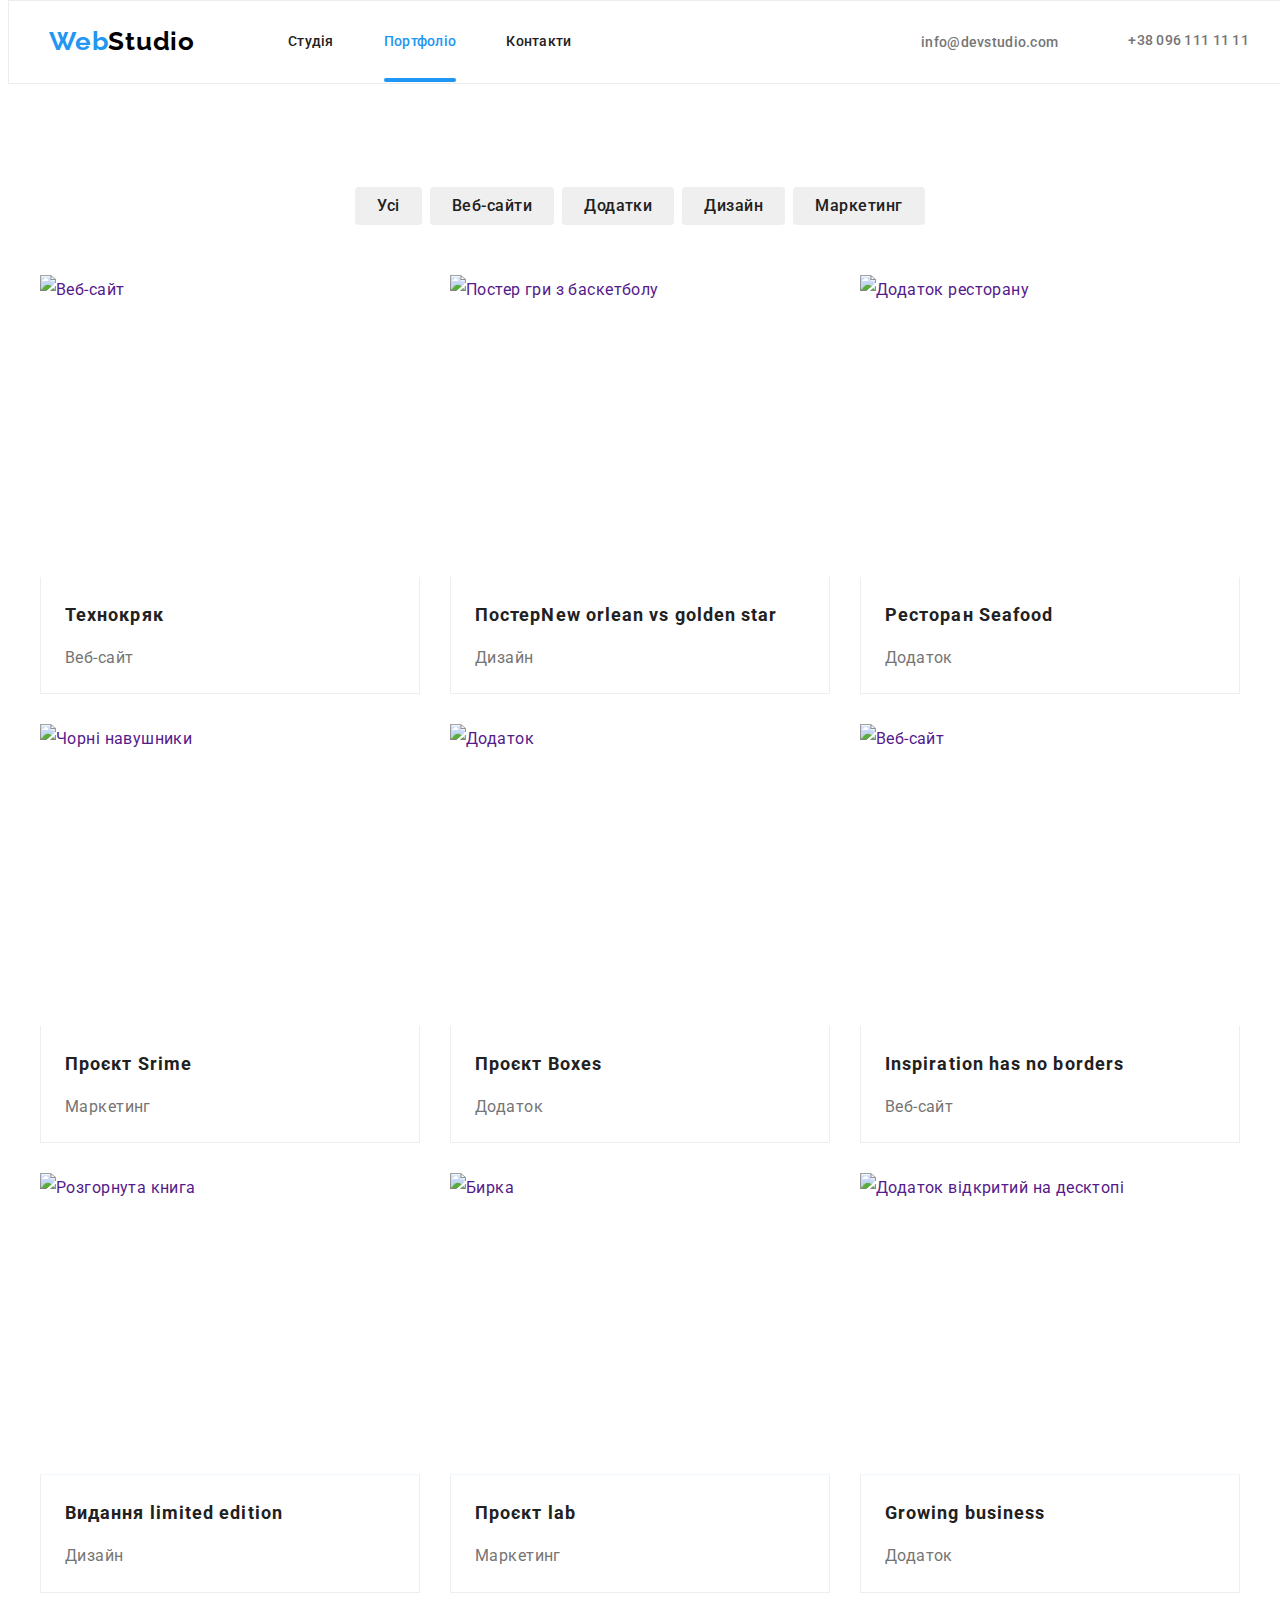
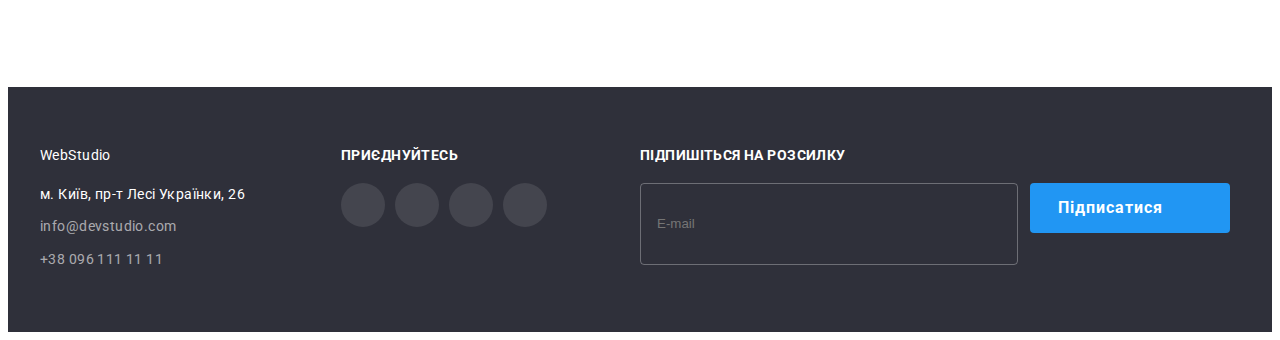
==== portfolio.html @ c0577b45 "Hero, benefits" ====
<!DOCTYPE html>
<html lang="uk">
  <head>
    <meta charset="UTF-8" />
    <meta http-equiv="X-UA-Compatible" content="IE=edge" />
    <meta name="viewport" content="width=device-width, initial-scale=1.0" />
    <title>Портфоліо</title>
    <link rel="preconnect" href="https://fonts.googleapis.com" />
    <link rel="preconnect" href="https://fonts.gstatic.com" crossorigin />
    <link
      href="https://fonts.googleapis.com/css2?family=Raleway:wght@700&family=Roboto:wght@400;500;700;900&display=swap"
      rel="stylesheet"
    />
    <link
      rel="stylesheet"
      href="https://cdnjs.cloudflare.com/ajax/libs/modern-normalize/1.1.0/modern-normalize.min.css"
      integrity="sha512-wpPYUAdjBVSE4KJnH1VR1HeZfpl1ub8YT/NKx4PuQ5NmX2tKuGu6U/JRp5y+Y8XG2tV+wKQpNHVUX03MfMFn9Q=="
      crossorigin="anonymous"
      referrerpolicy="no-referrer"
    />
    <link rel="stylesheet" href="./css/styles.css" />
  </head>

  <body class="body">
    <!--Header-->
    <header class="page-header">
      <div class="container container-header">
        <nav class="nav-header page-header__nav">
          <a lang="en" class="logo page-header__logo link" href="./index.html"
            ><span class="logo-style page-header__span">Web</span>Studio</a
          >

          <ul class="site-nav list">
            <li class="item site-nav__item">
              <a class="site-nav__link link" href="./index.html">Студія</a>
            </li>
            <li class="item site-nav__item">
              <a class="site-nav__link link current" href="./portfolio.html">Портфоліо</a>
            </li>
            <li class="item site-nav__item"><a class="site-nav__link link" href="">Контакти</a></li>
          </ul>
        </nav>

        <ul class="auth-nav list">
          <li class="item auth-nav__item">
            <a class="link auth-nav__link" href="mailto:info@devstudio.com"
              ><svg class="auth-nav__icon" width="16" height="12">
                <use href="./images/icons-svg.svg#icon-envelope"></use></svg
              >info@devstudio.com</a
            >
          </li>
          <li class="item auth-nav__item">
            <a class="link auth-nav__link" href="tel:+380961111111"
              ><svg class="auth-nav__icon" width="10" height="16">
                <use href="./images/icons-svg.svg#icon-smartphone"></use></svg
              >+38 096 111 11 11</a
            >
          </li>
        </ul>
      </div>
    </header>
    <!--Main-->
    <main>
      <section class="section projects">
        <h1 class="visually-hidden">Навігація сайту</h1>
        <div class="container">
          <ul class="button-list list">
            <li class="item"><button type="button" class="filtr-button">Усі</button></li>
            <li class="item"><button type="button" class="filtr-button">Веб-сайти</button></li>
            <li class="item"><button type="button" class="filtr-button">Додатки</button></li>
            <li class="item"><button type="button" class="filtr-button">Дизайн</button></li>
            <li class="item"><button type="button" class="filtr-button">Маркетинг</button></li>
          </ul>
          <ul class="card-set list">
            <li class="item">
              <a href="" class="link card-link"
                ><div class="card-thumb">
                  <img src="./images/technocrack.jpg" width="370" height="294" alt="Веб-сайт" />
                  <div class="projects-overlay">
                    <p class="card-thumb-text">
                      Ресурс пропонує комплексні пропозиції з різним рівнем функціоналу та сервісів.
                      Все це дозволить відвідувачу отримати вичерпні відомості про компанію чи
                      приватну особу.
                    </p>
                  </div>
                </div>

                <div class="card-info">
                  <h2 class="title">Технокряк</h2>
                  <p class="card-info-text">Веб-сайт</p>
                </div></a
              >
            </li>

            <li class="item">
              <a href="" class="link card-link"
                ><div class="card-thumb">
                  <img
                    src="./images/neworleanvsgoldenstar.jpg"
                    width="370"
                    height="294"
                    alt="Постер
                гри з баскетболу"
                  />
                  <div class="projects-overlay">
                    <p class="card-thumb-text">
                      Ресурс пропонує комплексні пропозиції з різним рівнем функціоналу та сервісів.
                      Все це дозволить відвідувачу отримати вичерпні відомості про компанію чи
                      приватну особу.
                    </p>
                  </div>
                </div>

                <div class="card-info">
                  <h2 class="title">Постер<span lang="en">New orlean vs golden star</span></h2>
                  <p class="card-info-text">Дизайн</p>
                </div></a
              >
            </li>

            <li class="item">
              <a href="" class="link card-link"
                ><div class="card-thumb">
                  <img
                    src="./images/seafood.jpg"
                    width="370"
                    height="294"
                    alt=" Додаток ресторану"
                  />
                  <div class="projects-overlay">
                    <p class="card-thumb-text">
                      Ресурс пропонує комплексні пропозиції з різним рівнем функціоналу та сервісів.
                      Все це дозволить відвідувачу отримати вичерпні відомості про компанію чи
                      приватну особу.
                    </p>
                  </div>
                </div>

                <div class="card-info">
                  <h2 class="title">Ресторан <span lang="en">Seafood</span></h2>
                  <p class="card-info-text">Додаток</p>
                </div></a
              >
            </li>

            <li class="item">
              <a href="" class="link card-link"
                ><div class="card-thumb">
                  <img src="./images/prime.jpg" width="370" height="294" alt="Чорні навушники" />
                  <div class="projects-overlay">
                    <p class="card-thumb-text">
                      Ресурс пропонує комплексні пропозиції з різним рівнем функціоналу та сервісів.
                      Все це дозволить відвідувачу отримати вичерпні відомості про компанію чи
                      приватну особу.
                    </p>
                  </div>
                </div>

                <div class="card-info">
                  <h2 class="title">Проєкт <span lang="en">Srime</span></h2>
                  <p class="card-info-text">Маркетинг</p>
                </div></a
              >
            </li>

            <li class="item">
              <a href="" class="link card-link"
                ><div class="card-thumb">
                  <img src="./images/boxes.jpg" width="370" height="294" alt="Додаток" />
                  <div class="projects-overlay">
                    <p class="card-thumb-text">
                      Ресурс пропонує комплексні пропозиції з різним рівнем функціоналу та сервісів.
                      Все це дозволить відвідувачу отримати вичерпні відомості про компанію чи
                      приватну особу.
                    </p>
                  </div>
                </div>

                <div class="card-info">
                  <h2 class="title">Проєкт <span lang="en">Boxes</span></h2>
                  <p class="card-info-text">Додаток</p>
                </div></a
              >
            </li>

            <li class="item">
              <a href="" class="link card-link"
                ><div class="card-thumb">
                  <img
                    src="./images/inspirationhasnoborders.jpg"
                    width="370"
                    height="294"
                    alt="Веб-сайт"
                  />
                  <div class="projects-overlay">
                    <p class="card-thumb-text">
                      Ресурс пропонує комплексні пропозиції з різним рівнем функціоналу та сервісів.
                      Все це дозволить відвідувачу отримати вичерпні відомості про компанію чи
                      приватну особу.
                    </p>
                  </div>
                </div>

                <div class="card-info">
                  <h2 class="title"><span lang="en">Inspiration has no borders</span></h2>
                  <p class="card-info-text">Веб-сайт</p>
                </div></a
              >
            </li>

            <li class="item">
              <a href="" class="link card-link"
                ><div class="card-thumb">
                  <img
                    src="./images/limitededition.jpg"
                    width="370"
                    height="294"
                    alt="Розгорнута
                книга"
                  />
                  <div class="projects-overlay">
                    <p class="card-thumb-text">
                      Ресурс пропонує комплексні пропозиції з різним рівнем функціоналу та сервісів.
                      Все це дозволить відвідувачу отримати вичерпні відомості про компанію чи
                      приватну особу.
                    </p>
                  </div>
                </div>

                <div class="card-info">
                  <h2 class="title">Видання <span lang="en">limited edition</span></h2>
                  <p class="card-info-text">Дизайн</p>
                </div></a
              >
            </li>

            <li class="item">
              <a href="" class="link card-link"
                ><div class="card-thumb">
                  <img src="./images/lab.jpg" width="370" height="294" alt="Бирка" />
                  <div class="projects-overlay">
                    <p class="card-thumb-text">
                      Ресурс пропонує комплексні пропозиції з різним рівнем функціоналу та сервісів.
                      Все це дозволить відвідувачу отримати вичерпні відомості про компанію чи
                      приватну особу.
                    </p>
                  </div>
                </div>

                <div class="card-info">
                  <h2 class="title">Проєкт <span lang="en">lab</span></h2>
                  <p class="card-info-text">Маркетинг</p>
                </div></a
              >
            </li>

            <li class="item">
              <a href="" class="link card-link"
                ><div class="card-thumb">
                  <img
                    src="./images/growingbusiness.jpg"
                    width="370"
                    height="294"
                    alt="Додаток
                відкритий на десктопі"
                  />
                  <div class="projects-overlay">
                    <p class="card-thumb-text">
                      Ресурс пропонує комплексні пропозиції з різним рівнем функціоналу та сервісів.
                      Все це дозволить відвідувачу отримати вичерпні відомості про компанію чи
                      приватну особу.
                    </p>
                  </div>
                </div>

                <div class="card-info">
                  <h2 class="title"><span lang="en">Growing business</span></h2>
                  <p class="card-info-text">Додаток</p>
                </div></a
              >
            </li>
          </ul>
        </div>
      </section>
    </main>

    <!--Footer-->
    <footer class="footer">
      <div class="container container-footer">
        <div class="container-logo-address">
          <a lang="en" class="footer-logo link" href="./index.html"
            ><span class="logo-style">Web</span>Studio</a
          >

          <address class="address">
            <ul class="list">
              <li class="item">
                <a class="first-link link" href="https://goo.gl/maps/CPtrU1FHBa2aNyZL9"
                  >м. Київ, пр-т Лесі Українки, 26</a
                >
              </li>
              <li class="item">
                <a class="link" href="mailto:info@devstudio.com">info@devstudio.com</a>
              </li>
              <li class="item"><a class="link" href="tel:+380961111111">+38 096 111 11 11</a></li>
            </ul>
          </address>
        </div>

        <div class="container-social-footer">
          <b class="social-text">Приєднуйтесь</b>
          <ul class="social-list list">
            <li class="social-item">
              <a class="social-link link" href="#"
                ><svg class="social-icon" width="20" height="20">
                  <use href="./images/icons-svg.svg#icon-instagram"></use></svg
              ></a>
            </li>
            <li class="social-item">
              <a class="social-link link" href="#"
                ><svg class="social-icon link" width="20" height="20">
                  <use href="./images/icons-svg.svg#icon-twitter"></use></svg
              ></a>
            </li>
            <li class="social-item">
              <a class="social-link link" href="#"
                ><svg class="social-icon" width="20" height="20">
                  <use href="./images/icons-svg.svg#icon-facebook"></use></svg
              ></a>
            </li>
            <li class="social-item">
              <a class="social-link link" href="#"
                ><svg class="social-icon" width="20" height="20">
                  <use href="./images/icons-svg.svg#icon-linkedin"></use></svg
              ></a>
            </li>
          </ul>
        </div>

        <div class="container-footer-form">
          <b class="footer-form-uptext">Підпишіться на розсилку</b>
          <form class="footer-form">
            <label for="mail"></label>
            <input type="mail" name="mail" placeholder="E-mail" id="" />
            <button class="footer-form-button" type="submit">Підписатися</button>
          </form>
        </div>
      </div>
    </footer>
  </body>
</html>
---- css/styles.css ----
/* Color palette */

/* Main color text #212121; */
/* Second color text #757575; */
/* accent #2196F3; */
/* white #FFFFFF; */
/* rgba-white rgba(255, 255, 255, 0.6); */
/* background color: #FFFFFF; */
/* Footer and hero background color: #2F303A; */
/* Second background color: #F5F4FA; */

:root {
  --main-color: #212121;
  --second-color: #757575;
  --accent: #2196f3;
  --second-accent: #188ce8;
  --footer-hero: #2f303a;
  --white: #ffffff;
  --card-set-gap: 30px;
  --card-set-gap2: 20px;
  --social-list-gap: 10px;
  --timing-function: cubic-bezier(0.4, 0, 0.2, 1);
}

/* ------Body----- */

.body {
  color: var(--main-color);
  background-color: var(--white);

  font-family: 'Roboto', sans-serif;
  font-size: 14px;
  letter-spacing: 0.03em;

  padding-top: 85px;
}

.container {
  margin-left: auto;
  margin-right: auto;
  padding-left: 15px;
  padding-right: 15px;
  width: 1200px;
}

.container-header {
  display: flex;
  align-items: center;
}

.link {
  text-decoration: none;
}

.list {
  padding: 0;
  margin: 0;
  list-style: none;
}

.section {
  padding-top: 94px;
  padding-bottom: 94px;

  font-size: 14px;
  line-height: 1.71;
}

.visually-hidden {
  position: absolute;
  white-space: nowrap;
  width: 1px;
  height: 1px;
  overflow: hidden;
  border: 0;
  padding: 0;
  clip: rect(0 0 0 0);
  clip-path: inset(50%);
  margin: -1px;
}

.current {
}

img {
  display: block;
  height: auto;
  width: 100%;
}

.logo {
  font-family: 'Raleway', sans-serif;
  font-weight: 700;
  font-size: 26px;
  line-height: 1.2;
  letter-spacing: 0.03em;
}

/* !-----------------------------TRANSITION-------------------------------------- */
.card-link,
.client-link,
.social-link,
.container-header .link,
.address .link,
button {
  transition: color 250ms var(--timing-function);
}

.social-link {
  transition-property: background-color, color;
}

.client-link {
  transition-property: border, color;
}

.card-link {
  display: block;
  transition-property: box-shadow;
}

button {
  font-size: 16px;
  border-radius: 4px;
  border: none;
  border: none;
  cursor: pointer;
  font-family: inherit;
  color: var(--white);

  transition-property: background-color, box-shadow, fill;
}
/* !-----------------------------TRANSITION-END-------------------------------------- */

/* !-----------------------------backdrop----------------------------- */
.backdrop {
  position: fixed;
  top: 0;
  left: 0;
  width: 100%;
  height: 100%;

  background-color: #00000033;

  opacity: 1;
  transition: opacity 250ms var(--timing-function);
}

.backdrop-modal {
  position: absolute;
  left: 50%;
  top: 50%;

  height: 581px;
  width: 528px;

  border-radius: 4px;
  background-color: var(--white);

  transform: translate(-50%, -50%) scale(1) rotate(360deg);
  transition: transform 250ms var(--timing-function);
}

.backdrop.is-hidden {
  opacity: 0;
  pointer-events: none;
}

.backdrop.is-hidden .backdrop-modal {
  transform: translate(-50%, -50%) scale(0.5) rotate(180deg);
}

.backdrop-modal-close-button {
  position: absolute;
  top: 8px;
  right: 8px;

  height: 30px;
  width: 30px;

  display: flex;
  justify-content: center;
  align-items: center;

  border-radius: 50%;
  border: 1px solid #0000001a;

  background-color: var(--white);
}

.backdrop-modal-close-icon {
}

.backdrop-modal-close-button:hover,
.backdrop-modal-close-button:focus {
  fill: var(--accent);
}

.subscribe-form {
  display: flex;
  flex-direction: column;
  align-items: center;

  margin-left: auto;
  margin-right: auto;
  margin-bottom: 30px;
  width: 448px;
}

.subscribe-form-uptext {
  display: flex;
  justify-content: center;

  margin-bottom: 12px;
  margin-top: 40px;

  font-size: 20px;
  font-weight: 700;
  line-height: 1.15;
  text-align: center;
}
.subscribe-form-field {
  display: flex;
  flex-direction: column;

  width: 100%;

  margin-bottom: 10px;
}

.subscribe-form-field-lust {
  margin-bottom: 20px;
}

.subscribe-form-field-placeholder {
  font-size: 12px;
  letter-spacing: 0.01em;
  color: #75757580;
}

.subscribe-form-field textarea,
.subscribe-form-field input {
  transition: border-color 250ms var(--timing-function);
  outline: none;
}

.subscribe-form-field textarea:focus,
.subscribe-form-field input:focus {
  border-color: var(--accent);
}

.subscribe-form-field:focus-within .subscribe-form-icon {
  fill: var(--accent);
}

.subscribe-form-field textarea {
  resize: none;

  border: 1px solid #21212133;
  border-radius: 4px;

  height: 120px;
  padding: 12px 16px;
}

.subscribe-form-field input {
  padding-left: 42px;
  padding-top: 14px;
  padding-bottom: 14px;
  padding-right: 15px;

  border: 1px solid #21212133;
  border-radius: 4px;

  height: 40px;
  width: 100%;
}

.subscribe-form-field label {
  font-size: 12px;
  font-weight: 400;
  line-height: 1.17;
  letter-spacing: 0.01em;

  margin-bottom: 4px;

  color: var(--second-color);
}

.subscribe-form-container-input-icon {
  position: relative;
}

.subscribe-form-icon {
  position: absolute;
  top: 50%;
  left: 5%;

  transform: translate(-50%, -50%);
}

.subscribe-form-text-conditions {
  height: 24px;
  display: inline-flex;
  align-items: center;
  color: var(--second-color);
}

.checkbox {
  appearance: none;
  position: absolute;
}

.checkbox-icon-condotions {
  display: inline-block;
  border-radius: 4px;
  border: 2px solid black;

  margin-right: 7px;
}

.checkbox:checked + .checkbox-icon-condotions {
  background-color: var(--accent);
  border-color: var(--accent);
}

.subscribe-form-link-conditions {
  display: block;
  margin-left: 4px;

  color: var(--accent);
}

.subscribe-form-link-conditions:hover,
.subscribe-form-link-conditions:focus {
  color: var(--second-accent);
}

.subscrib-button {
  background-color: var(--accent);

  margin-left: 164px;

  height: 50px;
  width: 200px;

  font-weight: 700;
  line-height: 1.88;
  letter-spacing: 0.06em;
  text-align: center;
}
.subscrib-button:hover {
  background-color: var(--second-accent);
  box-shadow: 0px 4px 4px 0px #00000026;
}
/* !-----------------------------backdrop-end----------------------------- */

/* -------------------------------Header------------------------------- */

.page-header {
  position: fixed;
  width: 100%;
  top: 0;

  z-index: 1;

  background-color: var(--white);
  border: 1px solid #ececec;
}
.page-header__nav {
  display: flex;
}
.page-header__logo {
  color: #000000;
  padding-top: 24px;
  padding-bottom: 25px;
}
.page-header__span {
  color: var(--accent);
}

.site-nav {
  display: flex;
  margin-left: 93px;

  gap: 50px;
}
.site-nav__item {
}
.site-nav__link {
}

.auth-nav {
  display: flex;
  margin-left: auto;
  align-items: baseline;

  gap: 50px;
}
.auth-nav__item {
}
.auth-nav__link {
}
.auth-nav__icon {
  fill: currentColor;
  margin-right: 10px;
}

.site-nav__link,
.auth-nav__link {
  display: flex;
  padding-top: 32px;
  padding-bottom: 32px;

  align-items: center;

  font-weight: 500;
  line-height: 1.14;
  letter-spacing: 0.02em;
}

.site-nav__link {
  color: var(--main-color);
}

.auth-nav__link {
  color: var(--second-color);
}

.site-nav__link:hover,
.auth-nav__link:hover,
.site-nav__link:focus,
.auth-nav__link:focus {
  color: var(--accent);
}

.site-nav__item .current {
  position: relative;
  color: var(--accent);
}

.site-nav__item .current::after {
  position: absolute;
  content: '';
  bottom: 0;
  left: 0;

  width: 100%;
  height: 4px;

  border-radius: 2px;
  background-color: var(--accent);
}
/* -------------------------------Footer------------------------------- */

.footer {
  padding-top: 60px;
  padding-bottom: 60px;
  background-color: var(--footer-hero);
}

.footer-logo {
  color: var(--white);

  display: inline-block;
  margin-bottom: 20px;
}

.address {
  font-style: normal;
  font-weight: normal;

  line-height: 1.7;
}

.address .link {
  color: rgba(255, 255, 255, 0.6);
}

.address .first-link {
  color: #fff;
}

.address .link:hover,
.address .first-link:hover,
.address .link:focus,
.address .first-link:focus {
  color: var(--accent);
}

.address .item + .item {
  margin-top: 9px;
}

.container-footer {
  display: flex;
  align-items: baseline;
}

.container-logo-address {
  width: 231px;
}

/* -------------------------------Container-Social-footer------------------------------- */

.container-social-footer {
  display: inline-block;
  align-items: flex-start;

  margin-left: 70px;
}

.container-social-footer .social-link {
  background-color: rgba(255, 255, 255, 0.1);
}

.container-social-footer .social-icon {
  fill: var(--white);
}

.container-social-footer .social-text {
  display: block;
  text-transform: uppercase;
  color: var(--white);

  margin-bottom: 20px;
}

/* -------------------------------container-footer-form------------------------------- */

.container-footer-form {
  margin-left: 93px;
}
.footer-form-uptext {
  display: block;
  text-transform: uppercase;
  color: var(--white);

  margin-bottom: 20px;
}

.footer-form {
  display: flex;
}

.footer-form input {
  height: 50px;
  width: 358px;

  padding-top: 15px;
  padding-bottom: 15px;
  padding-left: 16px;

  background-color: #2196f300;
  color: #ffffff4d;

  border: 1px solid #ffffff4d;
  border-radius: 4px;
}

.footer-form-button {
  display: flex;
  align-items: center;

  padding-top: 10px;
  padding-bottom: 10px;
  padding-left: 28px;
  padding-right: 28px;

  margin-left: 12px;

  height: 50px;
  width: 200px;

  font-weight: 700;
  line-height: 1.6;
  letter-spacing: 0.06em;

  background-color: var(--accent);
}

.footer-form-button::after {
  content: '';
  width: 24px;
  height: 24px;
  margin-left: 10px;

  background-image: url(../images/icon-send.svg);
}

.footer-form-button:hover {
  background-color: var(--second-accent);
  box-shadow: 0px 4px 4px 0px #00000026;
}

/* -------------------------------MAIN------------------------------- */
/* ?-------------------------------STUSIO------------------------------- */

/* -------------------------------HERO------------------------------- */

.hero {
  padding-top: 200px;
  padding-bottom: 200px;
  text-align: center;
}

.overlay {
  margin-left: auto;
  margin-right: auto;

  height: 600px;
  max-width: 1600px;

  background-image: linear-gradient(rgba(47, 48, 58, 0.4), rgba(47, 48, 58, 0.4)),
    url(../images/team.jpg);
}

.hero__title {
  margin-top: 0;
  margin-bottom: 30px;
  margin-left: auto;
  margin-right: auto;

  width: 696px;
  color: var(--white);
  font-weight: 900;
  font-size: 44px;
  line-height: 1.36;
  letter-spacing: 0.06em;

  text-transform: uppercase;
}

.hero__button {
  /* display: inline-block; */
  min-width: 216px;

  padding: 10px 32px;
  text-align: center;
  align-items: center;

  font-weight: 700;
  line-height: 1.88;
  letter-spacing: 0.06em;

  background: var(--accent);
  box-shadow: 0px 4px 4px 0px rgba(0, 0, 0, 0.15);
}

.button-hero:hover,
.button-hero:focus {
  color: var(--white);
  background-color: var(--second-accent);

  cursor: pointer;
}

/* -----------BENEFITS------------- */

.benefits {
}

.benefits__list {
  display: flex;
  flex-wrap: wrap;
  gap: var(--card-set-gap);
}

.benefits__item {
  flex-basis: calc((100% - 90px) / 4);
}

.benefits__icon-container {
  background-color: #f5f4fa;
  height: 120px;

  margin-bottom: 30px;
  border-radius: 4px;

  display: flex;
  align-items: center;
  justify-content: center;
}

.benefits__icon {
  fill: var(--main-color);
}

.benefits__title {
  margin-top: 0;
  margin-bottom: 10px;
  margin-right: 0;

  font-size: 14px;
  line-height: 1.14;
  text-transform: uppercase;
}

.benefits__subtitle {
  margin-top: 0;
  margin-bottom: 0;

  color: var(--second-color);
  display: inline-block;
  width: 270px;
  height: 72px;
  line-height: 1.71;
}

/* -----------ACTIVITY------------- */

.activity {
  padding-top: 0;
}

.section-title {
  margin-top: 0;
  margin-bottom: 50px;
  text-align: center;

  font-weight: 700;
  font-size: 36px;
  line-height: 1.17;
  text-align: center;
  color: var(--main-color);
}

.activity-list {
  display: flex;
  flex-wrap: wrap;
  gap: var(--card-set-gap);

  text-align: center;
}

.activity-list-item {
  position: relative;
  flex-basis: calc((100% - 60px) / 3);
}

.activity-container-item-text {
  position: absolute;
  bottom: 0;

  width: 100%;
  left: 0;

  padding-top: 27px;
  padding-bottom: 27px;

  font-weight: bold;
  font-size: 14px;
  line-height: 1.14;

  background-color: rgba(47, 48, 58, 0.8);
}

.activity-item-text {
  color: var(--white);

  margin: 0;
  text-transform: uppercase;
}

/* -------------TEAM------------ */

.team {
  background-color: #f5f4fa;
}

.team-card .title,
.team-card .text {
  margin-top: 0;
  margin-bottom: 10px;

  font-weight: 500;
  font-size: 16px;
  line-height: 1.19;

  text-align: center;
  color: var(--main-color);
}

.team-card .text {
  color: var(--second-color);
  font-weight: 400;

  margin-bottom: 16px;
}

.team-card {
  padding-top: 30px;
  padding-bottom: 30px;
}

.team-list {
  display: flex;
  flex-wrap: wrap;
  gap: var(--card-set-gap);
}

.team-list > .item {
  flex-basis: calc((100% - 90px) / 4);

  background-color: var(--white);
  box-shadow: 0px 2px 1px 0px rgba(0, 0, 0, 0.2), 0px 1px 1px 0 rgba(0, 0, 0, 0.14),
    0px 1px 3px 0px rgba(0, 0, 0, 0.12);
}
/* -----SOCIAL----- */

.social-list {
  display: flex;
  gap: var(--social-list-gap);
  justify-content: center;
}

.social-link {
  display: flex;
  justify-content: center;
  align-items: center;
  background-color: inherit;
  color: #afb1b8;

  border-radius: 50%;
  height: 44px;
  width: 44px;
}

.social-link:hover,
.social-link:focus {
  background-color: var(--accent);
  color: #ffffff;
}

.social-icon {
  fill: currentColor;
}

/* ----------CLIENTS---------- */

.client-section {
}

.client-list {
  display: flex;
  gap: var(--card-set-gap);
}

.client-item {
}

.client-link {
  display: flex;
  width: 170px;
  height: 92px;

  color: #afb1b8;
  border: 1px solid #afb1b8;
  border-radius: 4px;

  align-items: center;
  justify-content: center;
}

.client-icon {
  fill: currentColor;
}

.client-link:hover,
.client-link:focus {
  border-color: var(--accent);
  color: var(--accent);
}

/* -------------PORTFOLIO------------ */
/* main */

/* -------button-list------- */

.filtr-button {
  padding: 6px 22px;

  color: var(--main-color);
  font-family: inherit;
  font-weight: 500;
  line-height: 1.6;
  text-align: center;
  letter-spacing: 0.03em;
}

.filtr-button:hover,
.filtr-button:focus {
  color: var(--white);
  background-color: var(--accent);
  box-shadow: 0px 3px 1px rgba(0, 0, 0, 0.1), 0px 1px 2px rgba(0, 0, 0, 0.08),
    0px 2px 2px rgba(0, 0, 0, 0.12);
}

.button-list {
  display: flex;
  justify-content: center;

  margin-bottom: 50px;
  gap: 8px;
}

/* ------------projects-list-----------*/
.card-set {
  display: flex;
  flex-wrap: wrap;
  gap: var(--card-set-gap);

  font-size: 16px;
  line-height: 1.87;
}

.card-set > .item {
  flex-basis: calc((100% - 60px) / 3);
}

.card-link:hover,
.card-link:focus {
  box-shadow: 1px 4px 6px 0px #00000029, 0px 4px 4px 0px #0000000f, 0px 1px 1px 0px #0000001f;
}

.card-set .title {
  margin-top: 0;
  margin-bottom: 10px;

  color: var(--main-color);
  font-weight: 700;
  font-size: 18px;
  line-height: 2;
  letter-spacing: 0.06em;
}

.card-set .card-info-text {
  margin-top: 0;
  margin-bottom: 0;

  color: var(--second-color);
  font-weight: 400;
  font-size: 16px;
  line-height: 1.9;
}

.card-info {
  padding: 20px 24px;
  border-left: 1px solid #eeeeee;
  border-right: 1px solid #eeeeee;
  border-bottom: 1px solid #eeeeee;
}

.card-link:hover .projects-overlay,
.card-link:hover .card-thumb-text {
  transform: translateY(0);
}

.card-thumb {
  position: relative;
  overflow: hidden;
}

.projects-overlay {
  position: absolute;
  top: 0;
  left: 0;

  width: 100%;
  height: 100%;

  transform: translateY(100%);

  transition: transform 250ms var(--timing-function);

  background-color: rgba(33, 150, 243, 0.9);
}

.card-thumb-text {
  position: absolute;
  top: 0;
  left: 0;

  height: 168px;
  width: 322px;

  font-weight: 400;
  font-size: 18px;
  line-height: 1.55;

  margin: 63px 24px;

  color: var(--white);

  transform: translateY(294px);

  transition-property: transform;
  transition-duration: 250ms;
  transition-timing-function: cubic-bezier(0.4, 0, 0.2, 1);
}
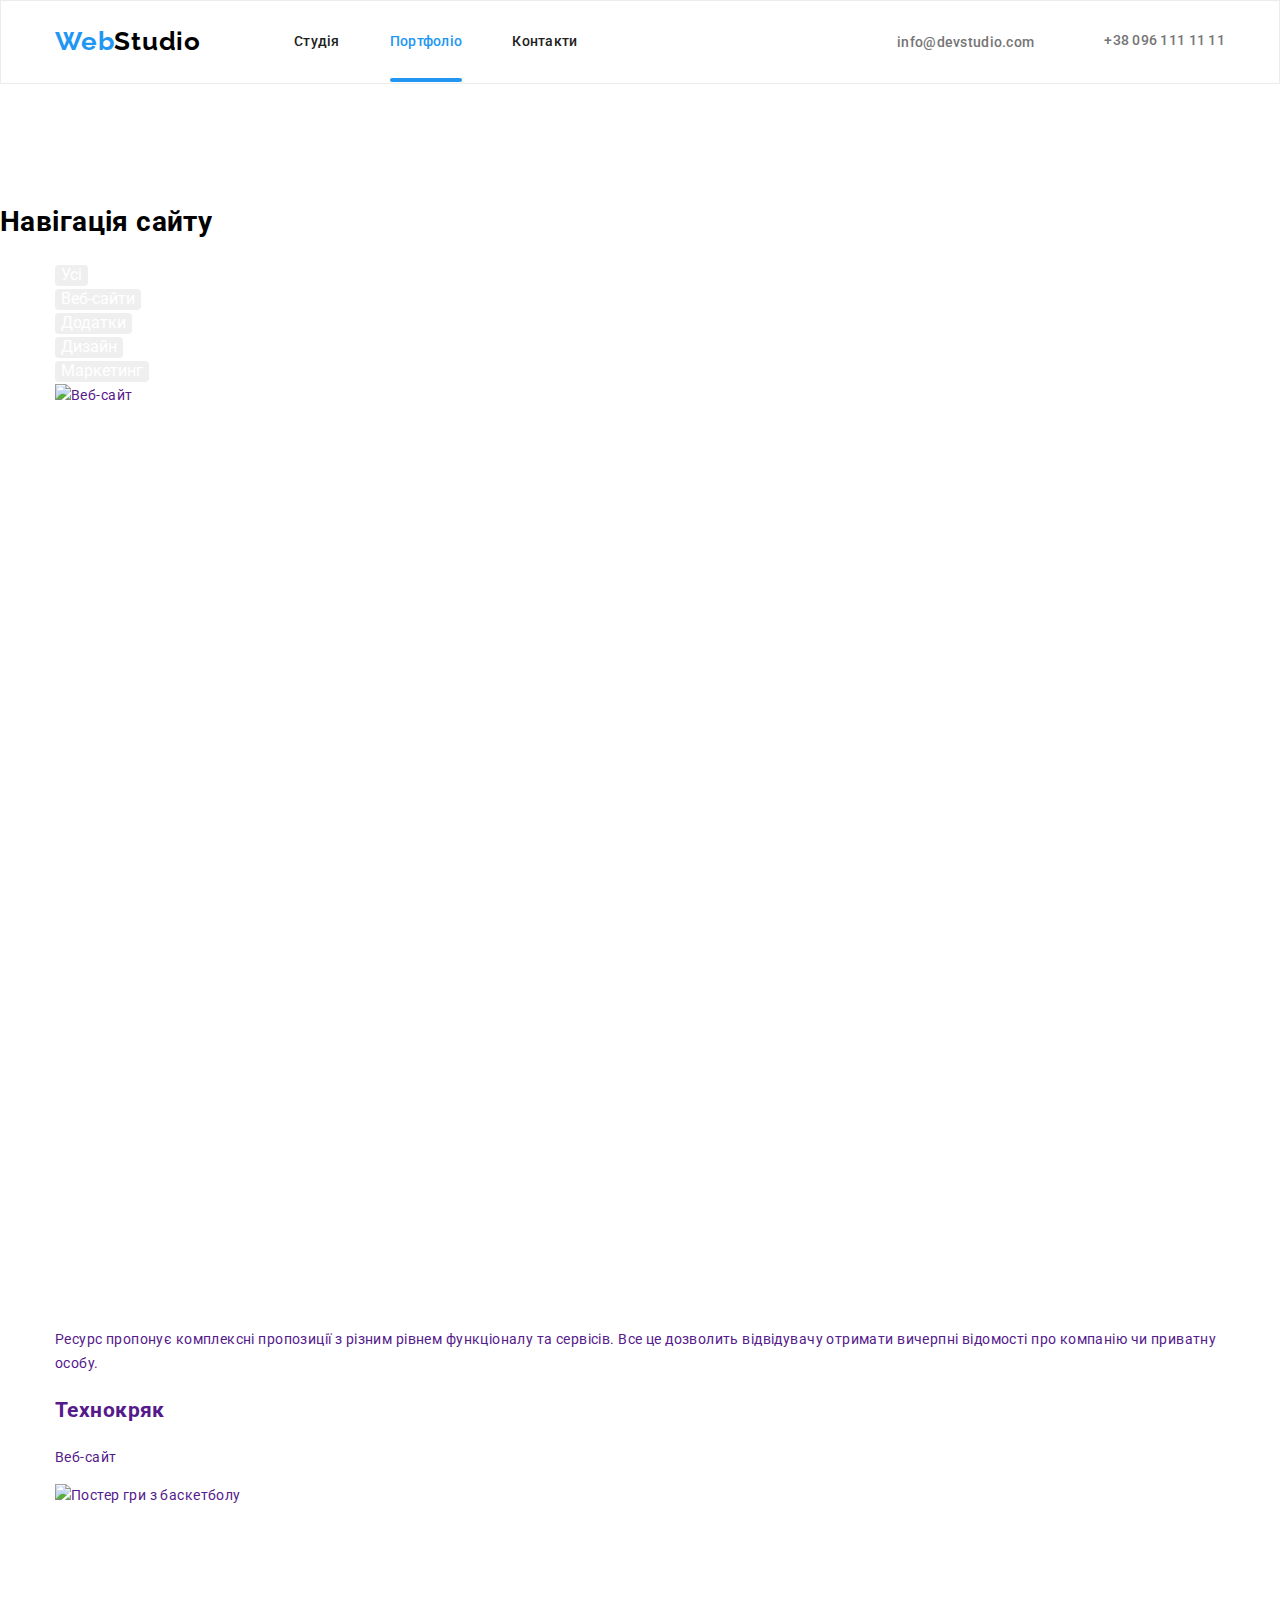
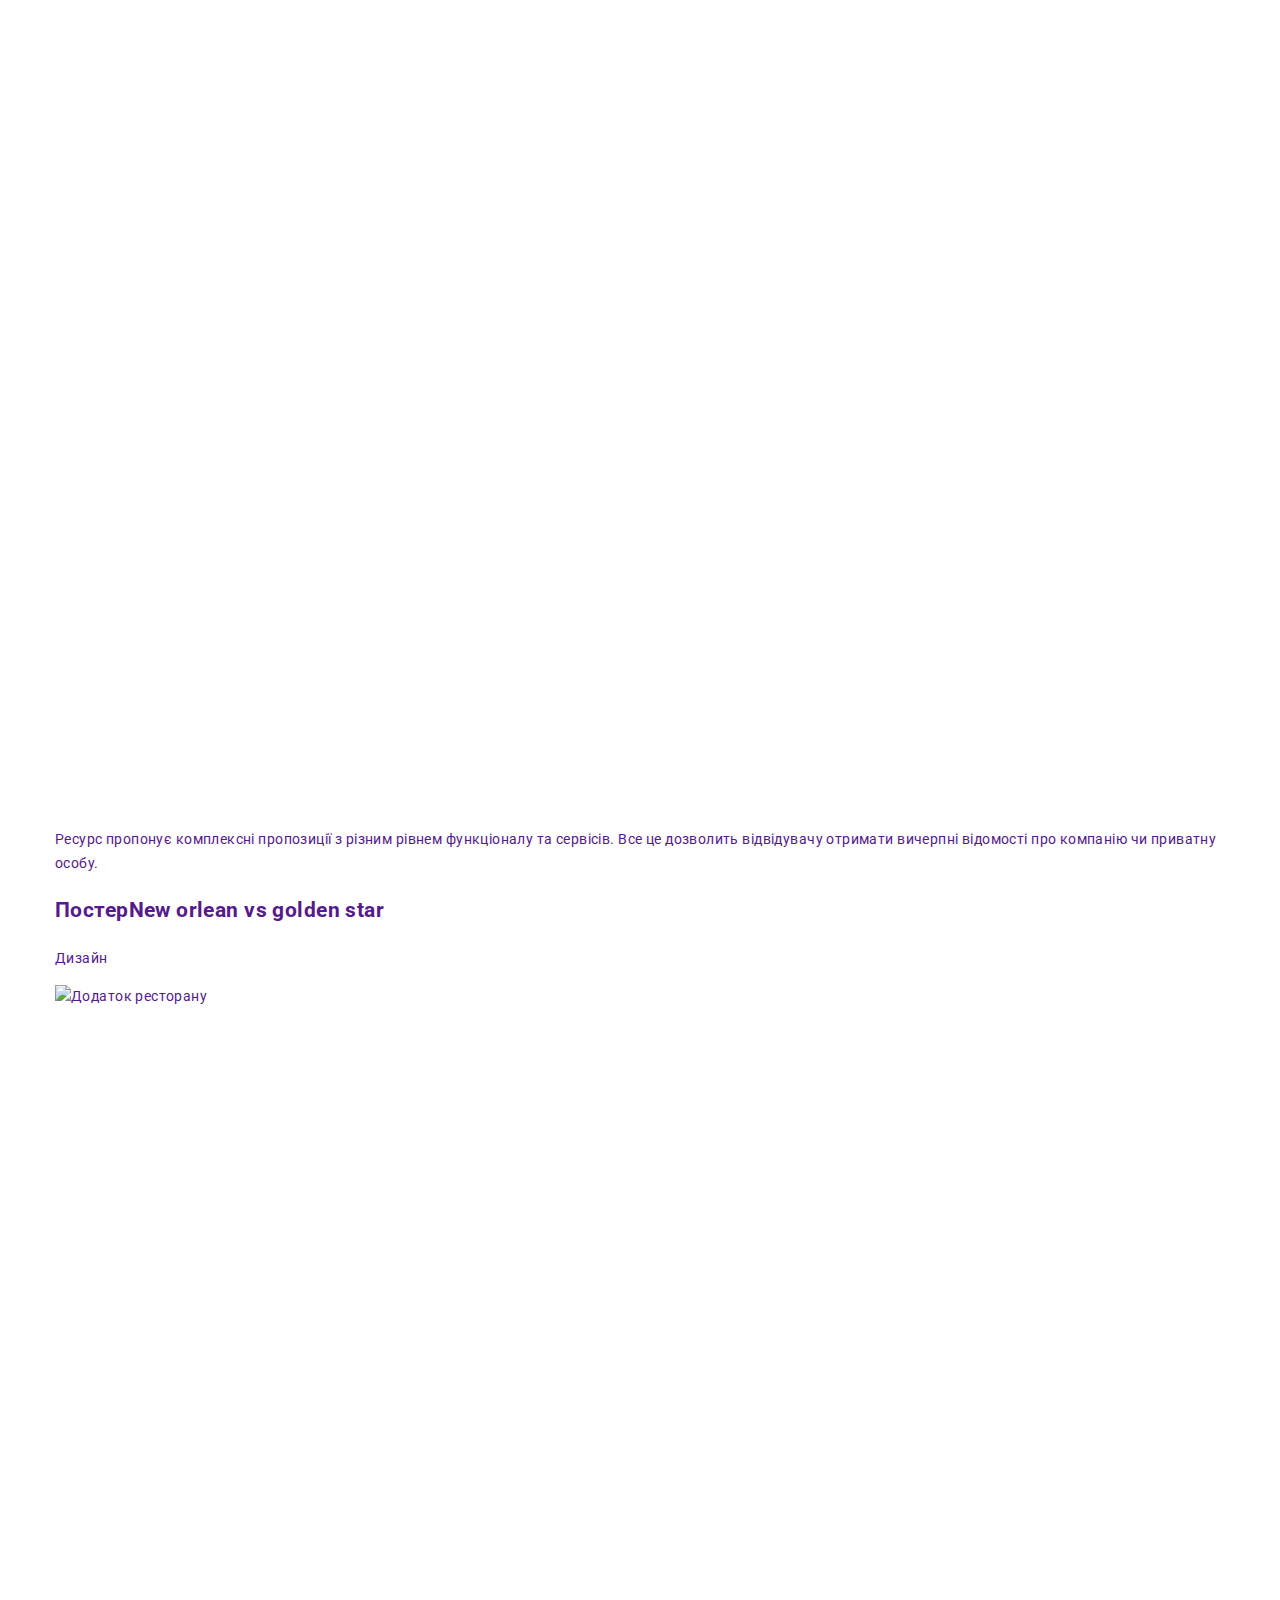
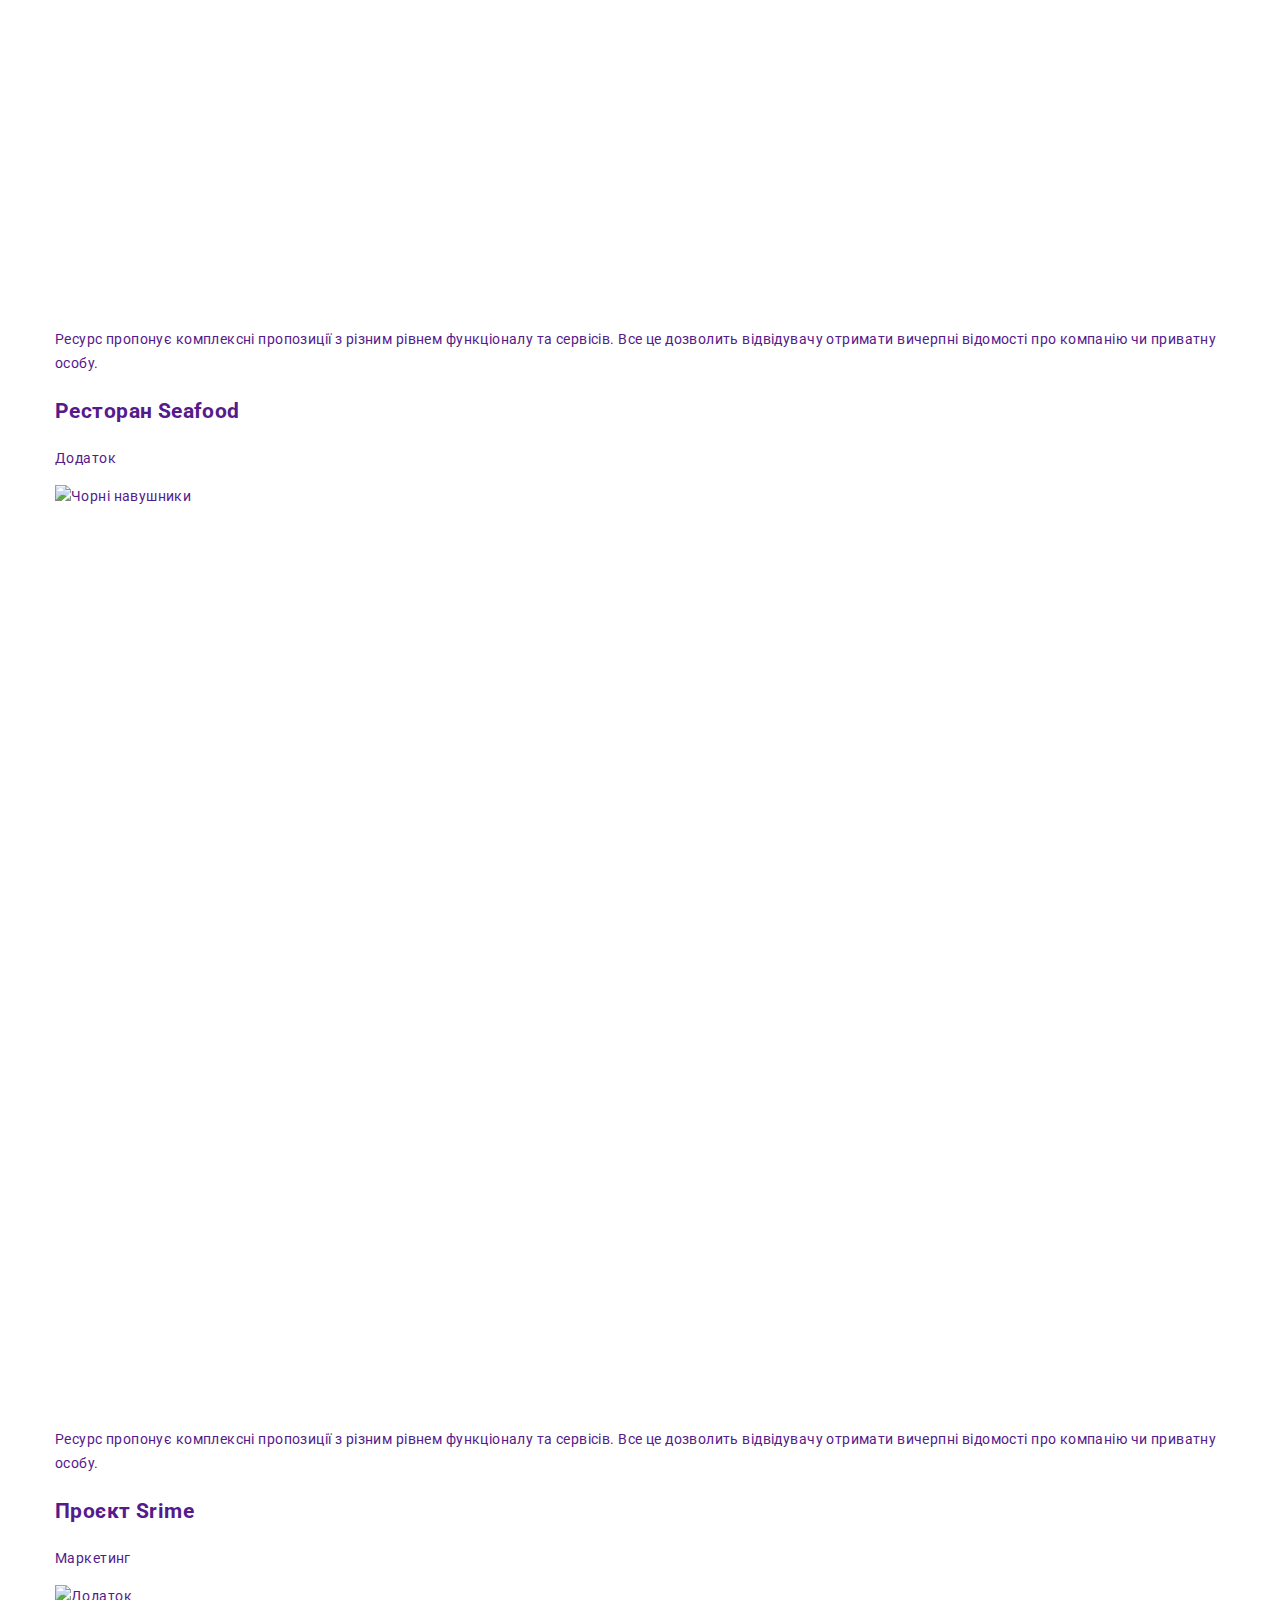
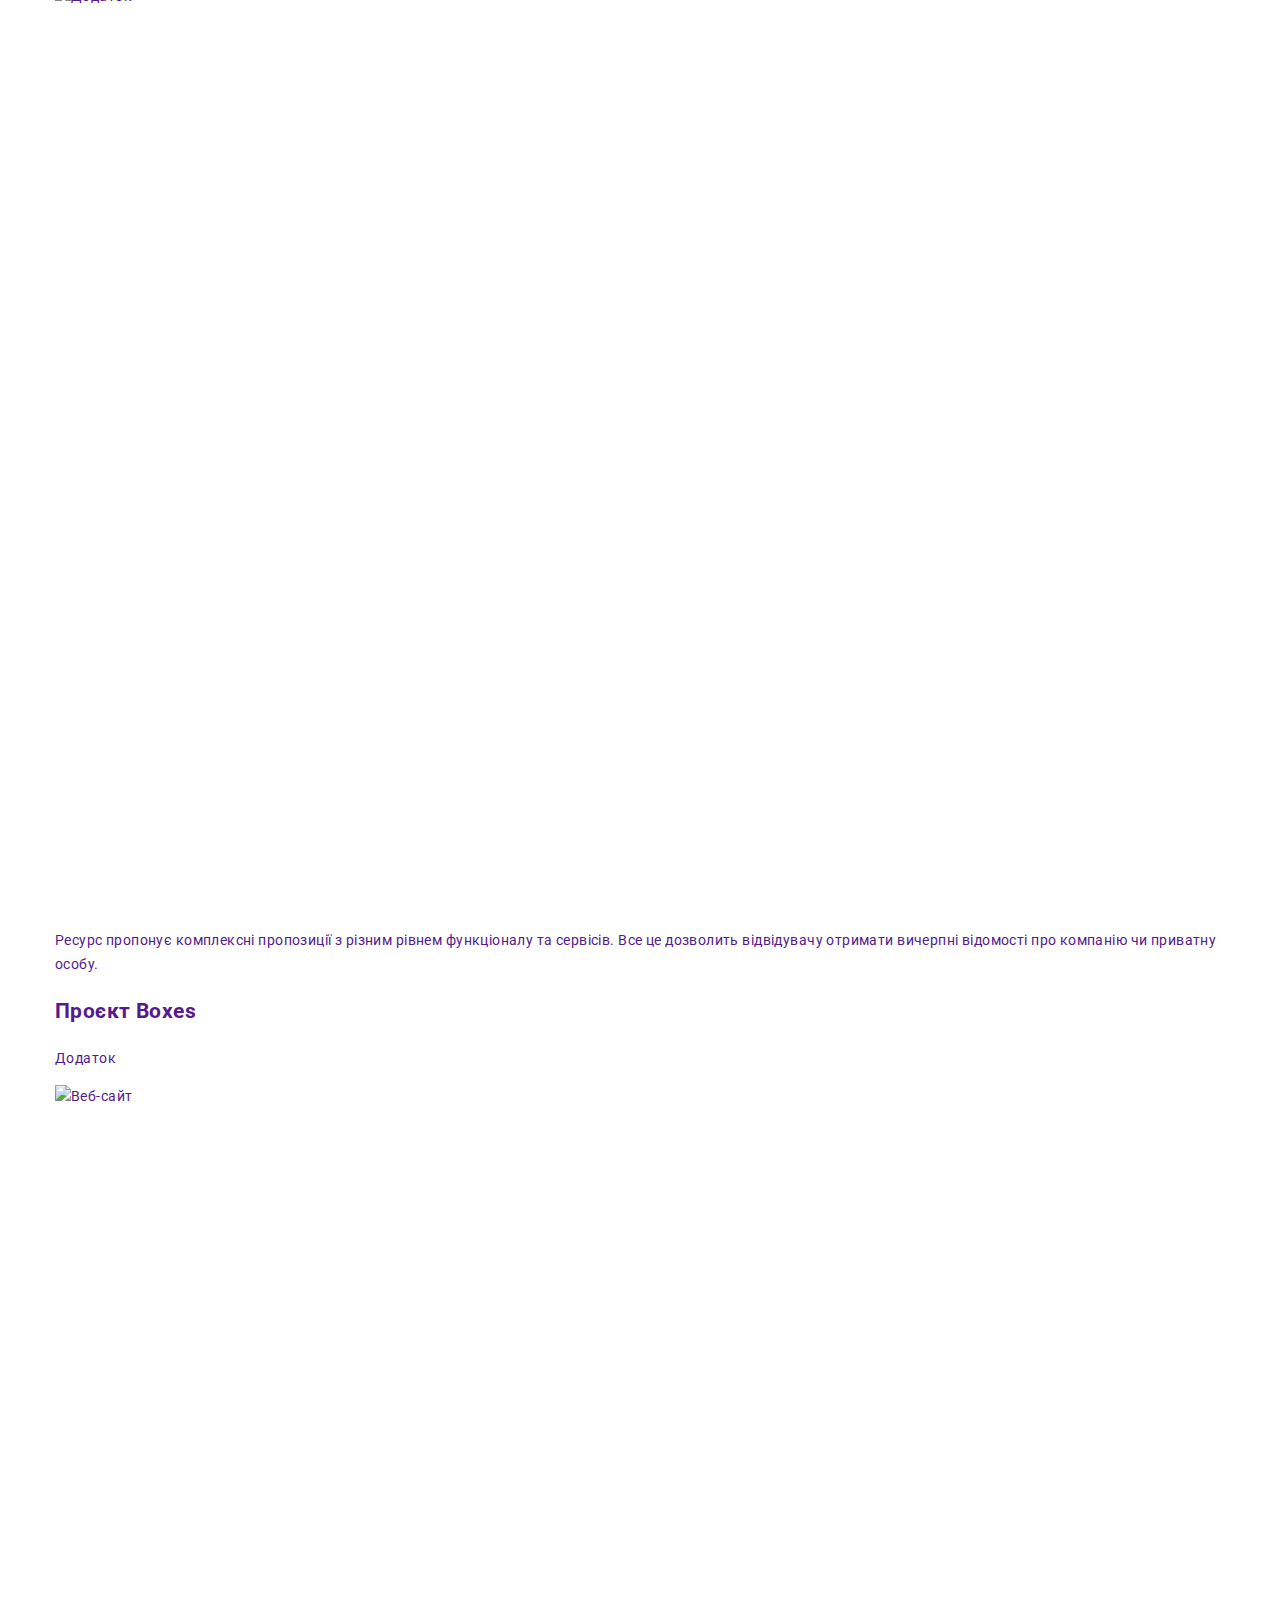
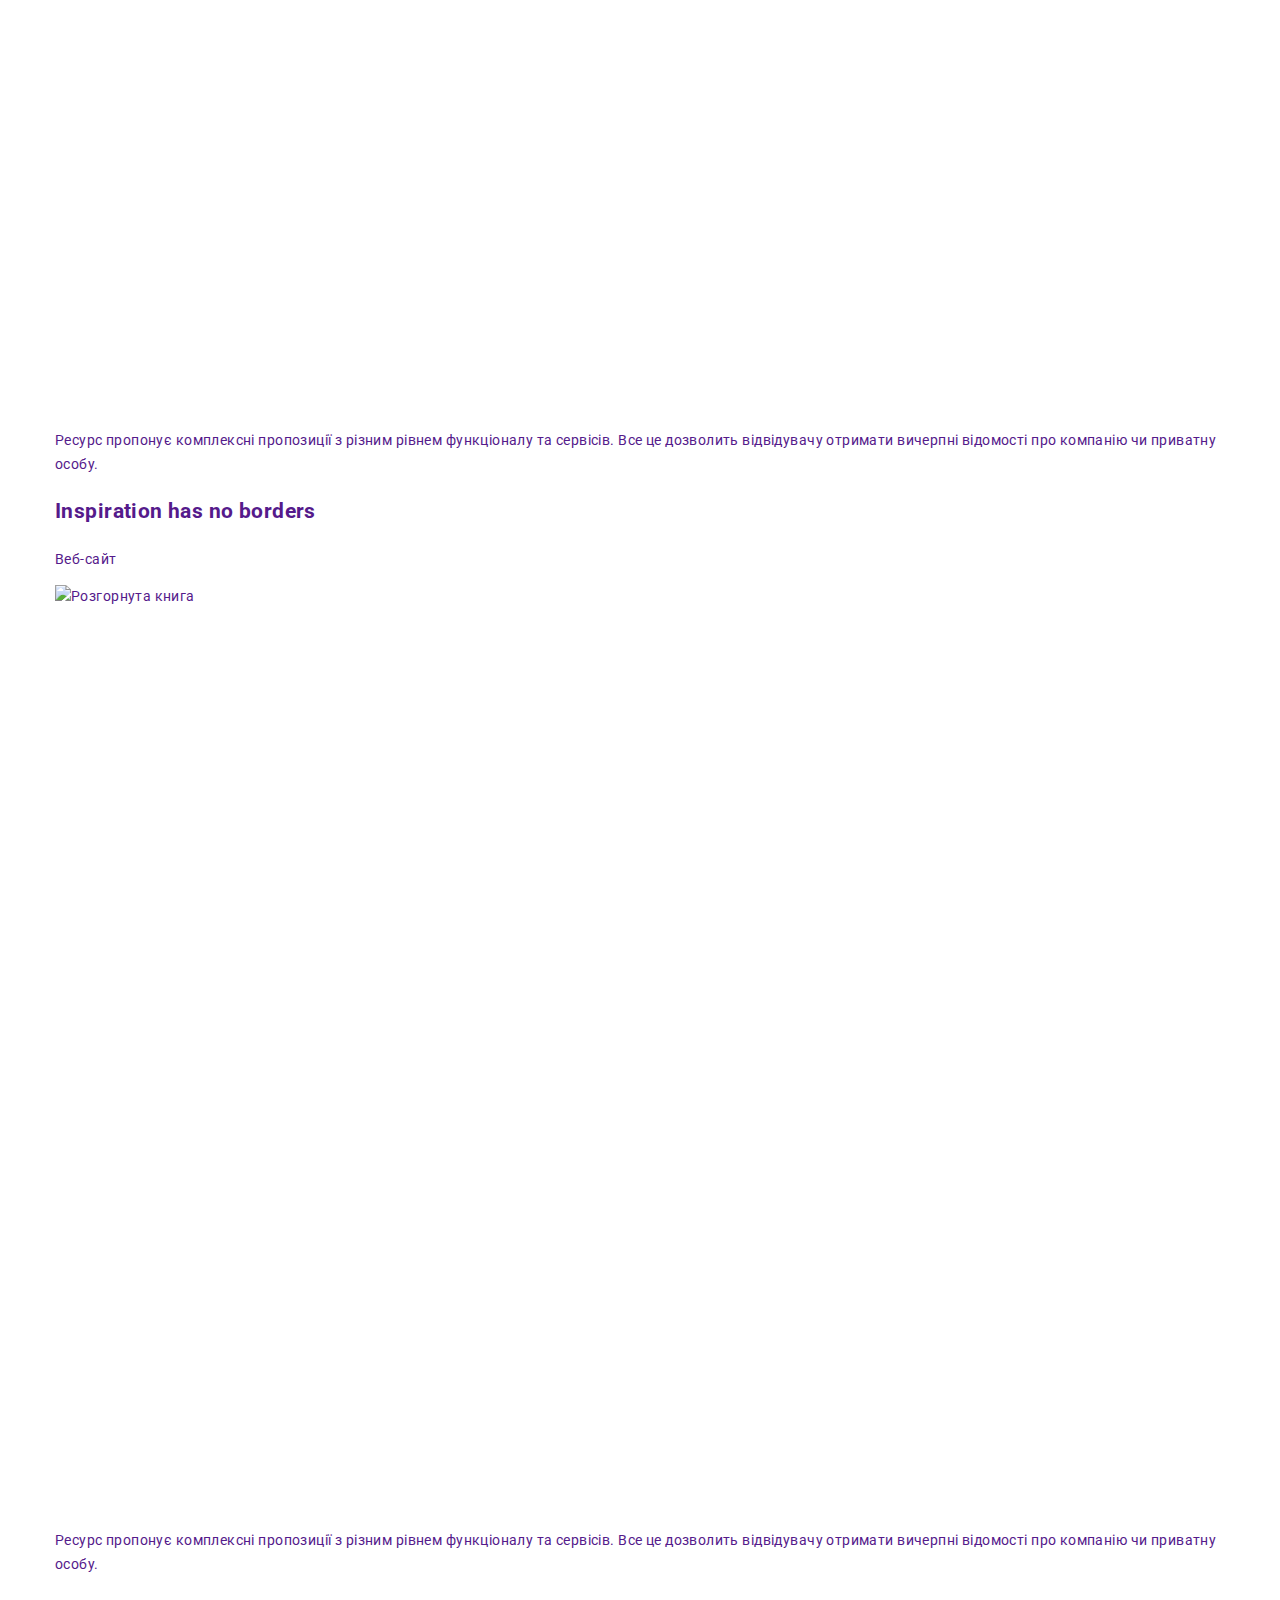
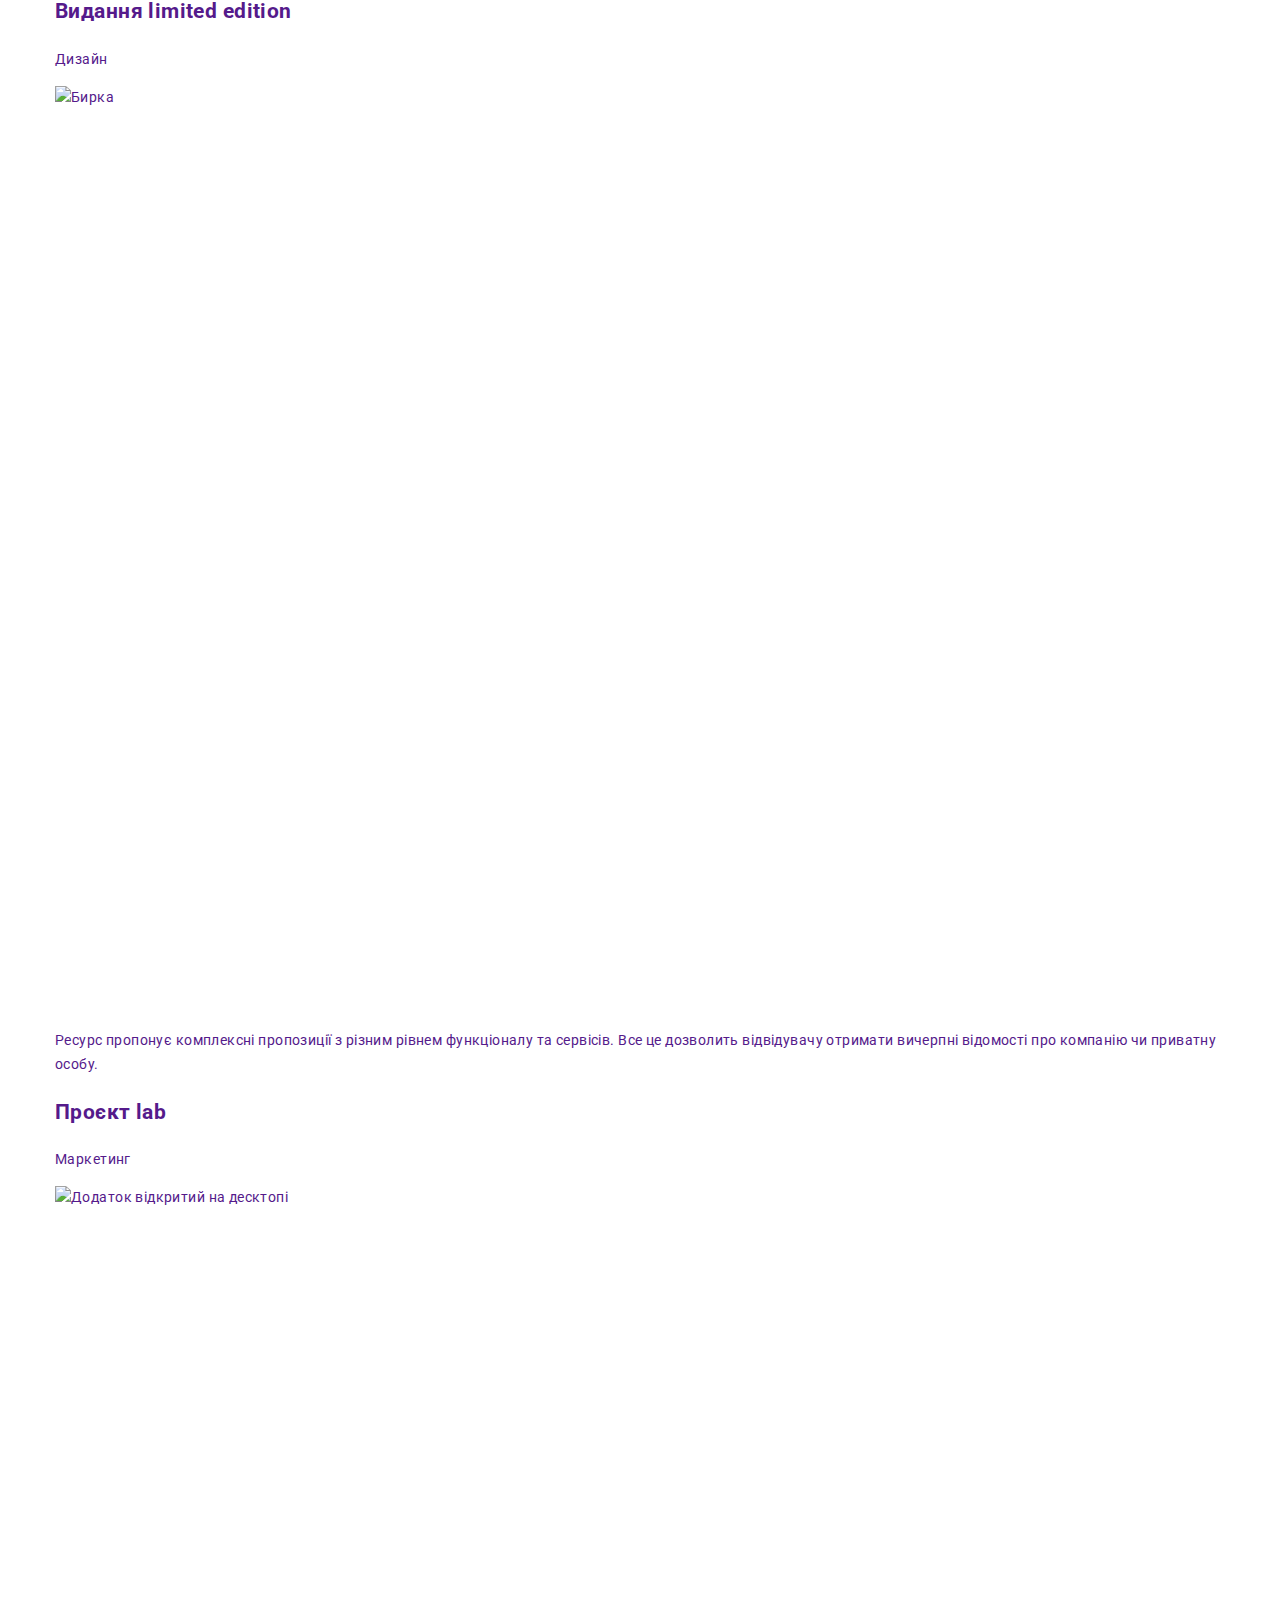
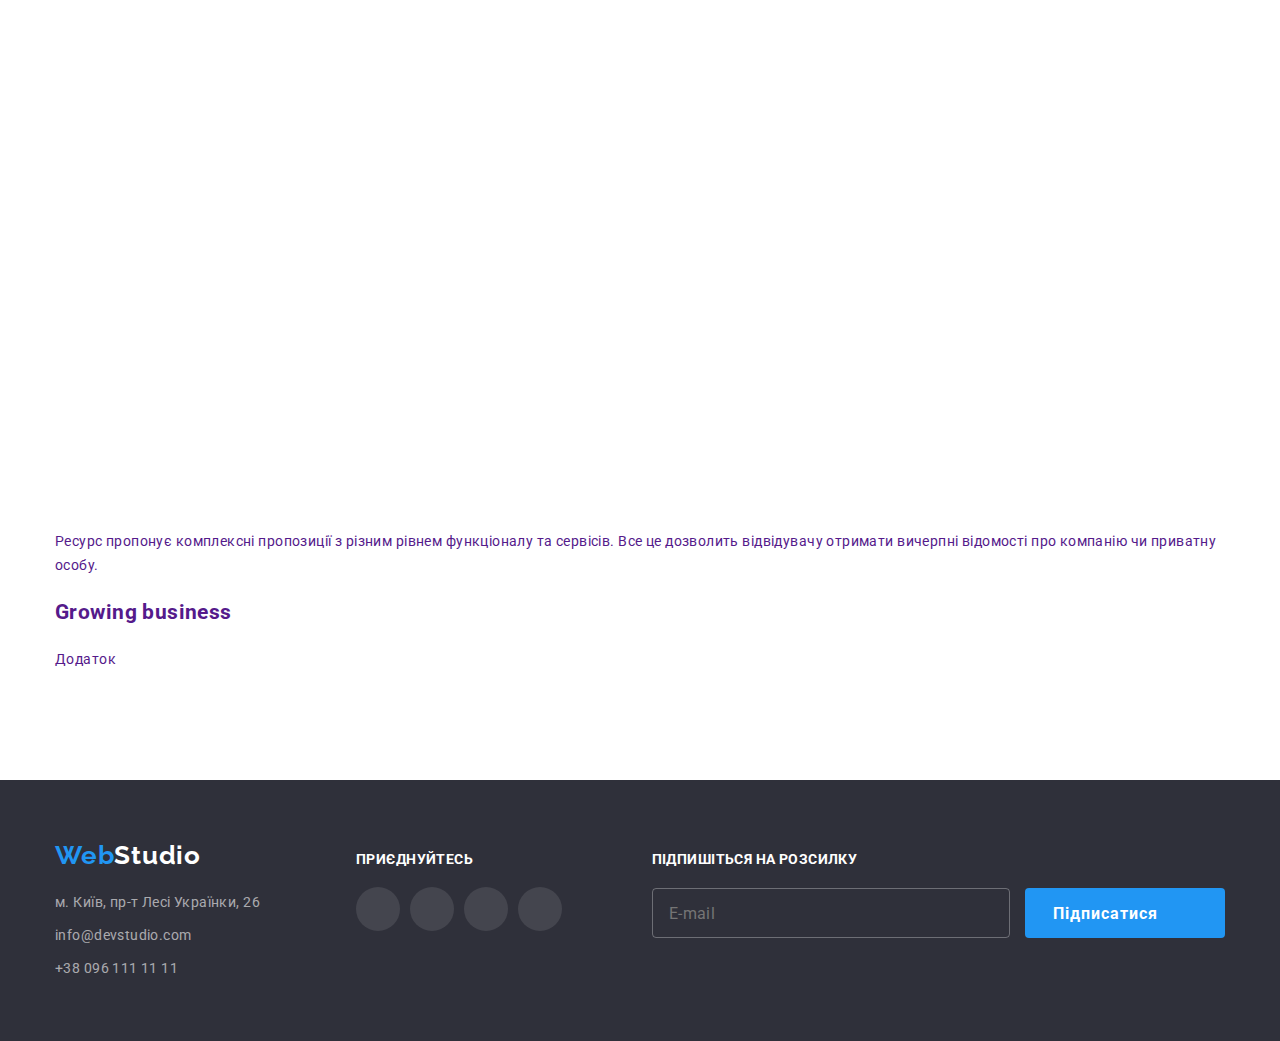
==== commit 9d0aed01: "Update portfolio.html" ====
--- a/portfolio.html
+++ b/portfolio.html
@@ -18,16 +18,16 @@
       crossorigin="anonymous"
       referrerpolicy="no-referrer"
     />
-    <link rel="stylesheet" href="./css/styles.css" />
+    <link rel="stylesheet" href="./css/main.min.css" />
   </head>
 
   <body class="body">
     <!--Header-->
     <header class="page-header">
       <div class="container container-header">
-        <nav class="nav-header page-header__nav">
-          <a lang="en" class="logo page-header__logo link" href="./index.html"
-            ><span class="logo-style page-header__span">Web</span>Studio</a
+        <nav class="page-header__nav">
+          <a lang="en" class="page-header__logo logo link" href="./index.html"
+            ><span class="logo__span">Web</span>Studio</a
           >
 
           <ul class="site-nav list">
@@ -59,41 +59,52 @@
         </ul>
       </div>
     </header>
+
     <!--Main-->
     <main>
       <section class="section projects">
-        <h1 class="visually-hidden">Навігація сайту</h1>
+        <h1 class="projects__title">Навігація сайту</h1>
         <div class="container">
-          <ul class="button-list list">
-            <li class="item"><button type="button" class="filtr-button">Усі</button></li>
-            <li class="item"><button type="button" class="filtr-button">Веб-сайти</button></li>
-            <li class="item"><button type="button" class="filtr-button">Додатки</button></li>
-            <li class="item"><button type="button" class="filtr-button">Дизайн</button></li>
-            <li class="item"><button type="button" class="filtr-button">Маркетинг</button></li>
+          <ul class="button-list filtr list">
+            <li class="item filtr__item">
+              <button type="button" class="filtr-button filtr__btn">Усі</button>
+            </li>
+            <li class="item filtr__item">
+              <button type="button" class="filtr-button filtr__btn">Веб-сайти</button>
+            </li>
+            <li class="item filtr__item">
+              <button type="button" class="filtr-button filtr__btn">Додатки</button>
+            </li>
+            <li class="item filtr__item">
+              <button type="button" class="filtr-button filtr__btn">Дизайн</button>
+            </li>
+            <li class="item filtr__item">
+              <button type="button" class="filtr-button filtr__btn">Маркетинг</button>
+            </li>
           </ul>
           <ul class="card-set list">
-            <li class="item">
-              <a href="" class="link card-link"
+            <li class="item card-set__item">
+              <a href="" class="link card-link card-set__link"
                 ><div class="card-thumb">
                   <img src="./images/technocrack.jpg" width="370" height="294" alt="Веб-сайт" />
-                  <div class="projects-overlay">
-                    <p class="card-thumb-text">
-                      Ресурс пропонує комплексні пропозиції з різним рівнем функціоналу та сервісів.
-                      Все це дозволить відвідувачу отримати вичерпні відомості про компанію чи
-                      приватну особу.
-                    </p>
-                  </div>
-                </div>
-
-                <div class="card-info">
-                  <h2 class="title">Технокряк</h2>
-                  <p class="card-info-text">Веб-сайт</p>
-                </div></a
-              >
-            </li>
-
-            <li class="item">
-              <a href="" class="link card-link"
+                  <div class="projects-overlay card-thumb__overlay">
+                    <p class="card-thumb-text card-thumb__text">
+                      Ресурс пропонує комплексні пропозиції з різним рівнем функціоналу та сервісів.
+                      Все це дозволить відвідувачу отримати вичерпні відомості про компанію чи
+                      приватну особу.
+                    </p>
+                  </div>
+                </div>
+
+                <div class="card-info">
+                  <h2 class="title card-info__title">Технокряк</h2>
+                  <p class="card-info-text card-info__text">Веб-сайт</p>
+                </div></a
+              >
+            </li>
+
+            <li class="item card-set__item">
+              <a href="" class="link card-link card-set__link"
                 ><div class="card-thumb">
                   <img
                     src="./images/neworleanvsgoldenstar.jpg"
@@ -102,24 +113,26 @@
                     alt="Постер
                 гри з баскетболу"
                   />
-                  <div class="projects-overlay">
-                    <p class="card-thumb-text">
-                      Ресурс пропонує комплексні пропозиції з різним рівнем функціоналу та сервісів.
-                      Все це дозволить відвідувачу отримати вичерпні відомості про компанію чи
-                      приватну особу.
-                    </p>
-                  </div>
-                </div>
-
-                <div class="card-info">
-                  <h2 class="title">Постер<span lang="en">New orlean vs golden star</span></h2>
-                  <p class="card-info-text">Дизайн</p>
-                </div></a
-              >
-            </li>
-
-            <li class="item">
-              <a href="" class="link card-link"
+                  <div class="projects-overlay card-thumb__overlay">
+                    <p class="card-thumb-text card-thumb__text">
+                      Ресурс пропонує комплексні пропозиції з різним рівнем функціоналу та сервісів.
+                      Все це дозволить відвідувачу отримати вичерпні відомості про компанію чи
+                      приватну особу.
+                    </p>
+                  </div>
+                </div>
+
+                <div class="card-info">
+                  <h2 class="title card-info__title">
+                    Постер<span lang="en">New orlean vs golden star</span>
+                  </h2>
+                  <p class="card-info-text card-info__text">Дизайн</p>
+                </div></a
+              >
+            </li>
+
+            <li class="item card-set__item">
+              <a href="" class="link card-link card-set__link"
                 ><div class="card-thumb">
                   <img
                     src="./images/seafood.jpg"
@@ -127,64 +140,64 @@
                     height="294"
                     alt=" Додаток ресторану"
                   />
-                  <div class="projects-overlay">
-                    <p class="card-thumb-text">
-                      Ресурс пропонує комплексні пропозиції з різним рівнем функціоналу та сервісів.
-                      Все це дозволить відвідувачу отримати вичерпні відомості про компанію чи
-                      приватну особу.
-                    </p>
-                  </div>
-                </div>
-
-                <div class="card-info">
-                  <h2 class="title">Ресторан <span lang="en">Seafood</span></h2>
-                  <p class="card-info-text">Додаток</p>
-                </div></a
-              >
-            </li>
-
-            <li class="item">
-              <a href="" class="link card-link"
+                  <div class="projects-overlay card-thumb__overlay">
+                    <p class="card-thumb-text card-thumb__text">
+                      Ресурс пропонує комплексні пропозиції з різним рівнем функціоналу та сервісів.
+                      Все це дозволить відвідувачу отримати вичерпні відомості про компанію чи
+                      приватну особу.
+                    </p>
+                  </div>
+                </div>
+
+                <div class="card-info">
+                  <h2 class="title card-info__title">Ресторан <span lang="en">Seafood</span></h2>
+                  <p class="card-info-text card-info__text">Додаток</p>
+                </div></a
+              >
+            </li>
+
+            <li class="item card-set__item">
+              <a href="" class="link card-link card-set__link"
                 ><div class="card-thumb">
                   <img src="./images/prime.jpg" width="370" height="294" alt="Чорні навушники" />
-                  <div class="projects-overlay">
-                    <p class="card-thumb-text">
-                      Ресурс пропонує комплексні пропозиції з різним рівнем функціоналу та сервісів.
-                      Все це дозволить відвідувачу отримати вичерпні відомості про компанію чи
-                      приватну особу.
-                    </p>
-                  </div>
-                </div>
-
-                <div class="card-info">
-                  <h2 class="title">Проєкт <span lang="en">Srime</span></h2>
-                  <p class="card-info-text">Маркетинг</p>
-                </div></a
-              >
-            </li>
-
-            <li class="item">
-              <a href="" class="link card-link"
+                  <div class="projects-overlay card-thumb__overlay">
+                    <p class="card-thumb-text card-thumb__text">
+                      Ресурс пропонує комплексні пропозиції з різним рівнем функціоналу та сервісів.
+                      Все це дозволить відвідувачу отримати вичерпні відомості про компанію чи
+                      приватну особу.
+                    </p>
+                  </div>
+                </div>
+
+                <div class="card-info">
+                  <h2 class="title card-info__title">Проєкт <span lang="en">Srime</span></h2>
+                  <p class="card-info-text card-info__text">Маркетинг</p>
+                </div></a
+              >
+            </li>
+
+            <li class="item card-set__item">
+              <a href="" class="link card-link card-set__link"
                 ><div class="card-thumb">
                   <img src="./images/boxes.jpg" width="370" height="294" alt="Додаток" />
-                  <div class="projects-overlay">
-                    <p class="card-thumb-text">
-                      Ресурс пропонує комплексні пропозиції з різним рівнем функціоналу та сервісів.
-                      Все це дозволить відвідувачу отримати вичерпні відомості про компанію чи
-                      приватну особу.
-                    </p>
-                  </div>
-                </div>
-
-                <div class="card-info">
-                  <h2 class="title">Проєкт <span lang="en">Boxes</span></h2>
-                  <p class="card-info-text">Додаток</p>
-                </div></a
-              >
-            </li>
-
-            <li class="item">
-              <a href="" class="link card-link"
+                  <div class="projects-overlay card-thumb__overlay">
+                    <p class="card-thumb-text card-thumb__text">
+                      Ресурс пропонує комплексні пропозиції з різним рівнем функціоналу та сервісів.
+                      Все це дозволить відвідувачу отримати вичерпні відомості про компанію чи
+                      приватну особу.
+                    </p>
+                  </div>
+                </div>
+
+                <div class="card-info">
+                  <h2 class="title card-info__title">Проєкт <span lang="en">Boxes</span></h2>
+                  <p class="card-info-text card-info__text">Додаток</p>
+                </div></a
+              >
+            </li>
+
+            <li class="item card-set__item">
+              <a href="" class="link card-link card-set__link"
                 ><div class="card-thumb">
                   <img
                     src="./images/inspirationhasnoborders.jpg"
@@ -192,24 +205,26 @@
                     height="294"
                     alt="Веб-сайт"
                   />
-                  <div class="projects-overlay">
-                    <p class="card-thumb-text">
-                      Ресурс пропонує комплексні пропозиції з різним рівнем функціоналу та сервісів.
-                      Все це дозволить відвідувачу отримати вичерпні відомості про компанію чи
-                      приватну особу.
-                    </p>
-                  </div>
-                </div>
-
-                <div class="card-info">
-                  <h2 class="title"><span lang="en">Inspiration has no borders</span></h2>
-                  <p class="card-info-text">Веб-сайт</p>
-                </div></a
-              >
-            </li>
-
-            <li class="item">
-              <a href="" class="link card-link"
+                  <div class="projects-overlay card-thumb__overlay">
+                    <p class="card-thumb-text card-thumb__text">
+                      Ресурс пропонує комплексні пропозиції з різним рівнем функціоналу та сервісів.
+                      Все це дозволить відвідувачу отримати вичерпні відомості про компанію чи
+                      приватну особу.
+                    </p>
+                  </div>
+                </div>
+
+                <div class="card-info">
+                  <h2 class="title card-info__title">
+                    <span lang="en">Inspiration has no borders</span>
+                  </h2>
+                  <p class="card-info-text card-info__text">Веб-сайт</p>
+                </div></a
+              >
+            </li>
+
+            <li class="item card-set__item">
+              <a href="" class="link card-link card-set__link"
                 ><div class="card-thumb">
                   <img
                     src="./images/limitededition.jpg"
@@ -218,44 +233,46 @@
                     alt="Розгорнута
                 книга"
                   />
-                  <div class="projects-overlay">
-                    <p class="card-thumb-text">
-                      Ресурс пропонує комплексні пропозиції з різним рівнем функціоналу та сервісів.
-                      Все це дозволить відвідувачу отримати вичерпні відомості про компанію чи
-                      приватну особу.
-                    </p>
-                  </div>
-                </div>
-
-                <div class="card-info">
-                  <h2 class="title">Видання <span lang="en">limited edition</span></h2>
-                  <p class="card-info-text">Дизайн</p>
-                </div></a
-              >
-            </li>
-
-            <li class="item">
-              <a href="" class="link card-link"
+                  <div class="projects-overlay card-thumb__overlay">
+                    <p class="card-thumb-text card-thumb__text">
+                      Ресурс пропонує комплексні пропозиції з різним рівнем функціоналу та сервісів.
+                      Все це дозволить відвідувачу отримати вичерпні відомості про компанію чи
+                      приватну особу.
+                    </p>
+                  </div>
+                </div>
+
+                <div class="card-info">
+                  <h2 class="title card-info__title">
+                    Видання <span lang="en">limited edition</span>
+                  </h2>
+                  <p class="card-info-text card-info__text">Дизайн</p>
+                </div></a
+              >
+            </li>
+
+            <li class="item card-set__item">
+              <a href="" class="link card-link card-set__link"
                 ><div class="card-thumb">
                   <img src="./images/lab.jpg" width="370" height="294" alt="Бирка" />
-                  <div class="projects-overlay">
-                    <p class="card-thumb-text">
-                      Ресурс пропонує комплексні пропозиції з різним рівнем функціоналу та сервісів.
-                      Все це дозволить відвідувачу отримати вичерпні відомості про компанію чи
-                      приватну особу.
-                    </p>
-                  </div>
-                </div>
-
-                <div class="card-info">
-                  <h2 class="title">Проєкт <span lang="en">lab</span></h2>
-                  <p class="card-info-text">Маркетинг</p>
-                </div></a
-              >
-            </li>
-
-            <li class="item">
-              <a href="" class="link card-link"
+                  <div class="projects-overlay card-thumb__overlay">
+                    <p class="card-thumb-text card-thumb__text">
+                      Ресурс пропонує комплексні пропозиції з різним рівнем функціоналу та сервісів.
+                      Все це дозволить відвідувачу отримати вичерпні відомості про компанію чи
+                      приватну особу.
+                    </p>
+                  </div>
+                </div>
+
+                <div class="card-info">
+                  <h2 class="title card-info__title">Проєкт <span lang="en">lab</span></h2>
+                  <p class="card-info-text card-info__text">Маркетинг</p>
+                </div></a
+              >
+            </li>
+
+            <li class="item card-set__item">
+              <a href="" class="link card-link card-set__link"
                 ><div class="card-thumb">
                   <img
                     src="./images/growingbusiness.jpg"
@@ -264,18 +281,18 @@
                     alt="Додаток
                 відкритий на десктопі"
                   />
-                  <div class="projects-overlay">
-                    <p class="card-thumb-text">
-                      Ресурс пропонує комплексні пропозиції з різним рівнем функціоналу та сервісів.
-                      Все це дозволить відвідувачу отримати вичерпні відомості про компанію чи
-                      приватну особу.
-                    </p>
-                  </div>
-                </div>
-
-                <div class="card-info">
-                  <h2 class="title"><span lang="en">Growing business</span></h2>
-                  <p class="card-info-text">Додаток</p>
+                  <div class="projects-overlay card-thumb__overlay">
+                    <p class="card-thumb-text card-thumb__text">
+                      Ресурс пропонує комплексні пропозиції з різним рівнем функціоналу та сервісів.
+                      Все це дозволить відвідувачу отримати вичерпні відомості про компанію чи
+                      приватну особу.
+                    </p>
+                  </div>
+                </div>
+
+                <div class="card-info">
+                  <h2 class="title card-info__title"><span lang="en">Growing business</span></h2>
+                  <p class="card-info-text card-info__text">Додаток</p>
                 </div></a
               >
             </li>
@@ -286,65 +303,72 @@
 
     <!--Footer-->
     <footer class="footer">
-      <div class="container container-footer">
-        <div class="container-logo-address">
-          <a lang="en" class="footer-logo link" href="./index.html"
-            ><span class="logo-style">Web</span>Studio</a
+      <div class="container footer__container">
+        <div class="footer-nav">
+          <a lang="en" class="footer-nav__logo logo link" href="./index.html"
+            ><span class="logo__span">Web</span>Studio</a
           >
 
           <address class="address">
-            <ul class="list">
-              <li class="item">
-                <a class="first-link link" href="https://goo.gl/maps/CPtrU1FHBa2aNyZL9"
+            <ul class="addres__list list">
+              <li class="addres__item">
+                <a
+                  class="addres__link addres__link--white link"
+                  href="https://goo.gl/maps/CPtrU1FHBa2aNyZL9"
                   >м. Київ, пр-т Лесі Українки, 26</a
                 >
               </li>
-              <li class="item">
-                <a class="link" href="mailto:info@devstudio.com">info@devstudio.com</a>
+              <li class="addres__item">
+                <a class="addres__link link" href="mailto:info@devstudio.com">info@devstudio.com</a>
               </li>
-              <li class="item"><a class="link" href="tel:+380961111111">+38 096 111 11 11</a></li>
+              <li class="addres__item">
+                <a class="addres__link link" href="tel:+380961111111">+38 096 111 11 11</a>
+              </li>
             </ul>
           </address>
         </div>
 
-        <div class="container-social-footer">
-          <b class="social-text">Приєднуйтесь</b>
-          <ul class="social-list list">
-            <li class="social-item">
-              <a class="social-link link" href="#"
-                ><svg class="social-icon" width="20" height="20">
+        <div class="social-footer">
+          <b class="social-footer__text">Приєднуйтесь</b>
+          <ul class="social list">
+            <li class="social__item">
+              <a class="social__link social__link--black link" href="#"
+                ><svg class="social__icon social__icon--white" width="20" height="20">
                   <use href="./images/icons-svg.svg#icon-instagram"></use></svg
               ></a>
             </li>
-            <li class="social-item">
-              <a class="social-link link" href="#"
-                ><svg class="social-icon link" width="20" height="20">
+            <li class="social__item">
+              <a class="social__link social__link--black link" href="#"
+                ><svg class="social__icon social__icon--white" width="20" height="20">
                   <use href="./images/icons-svg.svg#icon-twitter"></use></svg
               ></a>
             </li>
-            <li class="social-item">
-              <a class="social-link link" href="#"
-                ><svg class="social-icon" width="20" height="20">
+            <li class="social__item">
+              <a class="social__link social__link--black link" href="#"
+                ><svg class="social__icon social__icon--white" width="20" height="20">
                   <use href="./images/icons-svg.svg#icon-facebook"></use></svg
               ></a>
             </li>
-            <li class="social-item">
-              <a class="social-link link" href="#"
-                ><svg class="social-icon" width="20" height="20">
+            <li class="social__item">
+              <a class="social__link social__link--black link" href="#"
+                ><svg class="social__icon social__icon--white" width="20" height="20">
                   <use href="./images/icons-svg.svg#icon-linkedin"></use></svg
               ></a>
             </li>
           </ul>
         </div>
 
-        <div class="container-footer-form">
-          <b class="footer-form-uptext">Підпишіться на розсилку</b>
-          <form class="footer-form">
-            <label for="mail"></label>
-            <input type="mail" name="mail" placeholder="E-mail" id="" />
-            <button class="footer-form-button" type="submit">Підписатися</button>
-          </form>
-        </div>
+        <form class="footer-form">
+          <label class="footer-form__text" for="mail-footer">Підпишіться на розсилку</label>
+          <input
+            class="footer-form__email"
+            type="email"
+            name="mail"
+            placeholder="E-mail"
+            id="mail-footer"
+          />
+          <button class="footer-form__button" type="submit">Підписатися</button>
+        </form>
       </div>
     </footer>
   </body>
--- a/css/main.min.css
+++ b/css/main.min.css
@@ -0,0 +1 @@
+.benefits__title{position:absolute;white-space:nowrap;width:1px;height:1px;overflow:hidden;border:0;padding:0;clip:rect(0 0 0 0);-webkit-clip-path:inset(50%);clip-path:inset(50%);margin:-1px}.hero__button{font-size:16px;border-radius:4px;border:none;border:none;cursor:pointer;font-family:inherit;color:#fff;-webkit-transition-property:background-color,fill,-webkit-box-shadow;transition-property:background-color,fill,-webkit-box-shadow;transition-property:background-color,box-shadow,fill;transition-property:background-color,box-shadow,fill,-webkit-box-shadow}/*! modern-normalize v0.6.0 | MIT License | https://github.com/sindresorhus/modern-normalize */*,*::before,*::after{-webkit-box-sizing:border-box;box-sizing:border-box}:root{-moz-tab-size:4;-o-tab-size:4;tab-size:4}html{line-height:1.15;-webkit-text-size-adjust:100%}body{margin:0}body{font-family:system-ui,-apple-system,"Segoe UI",Roboto,Helvetica,Arial,sans-serif,"Apple Color Emoji","Segoe UI Emoji"}hr{height:0}abbr[title]{-webkit-text-decoration:underline dotted;text-decoration:underline dotted}b,strong{font-weight:bolder}code,kbd,samp,pre{font-family:SFMono-Regular,Consolas,"Liberation Mono",Menlo,monospace;font-size:1em}small{font-size:80%}sub,sup{font-size:75%;line-height:0;position:relative;vertical-align:baseline}sub{bottom:-0.25em}sup{top:-0.5em}button,input,optgroup,select,textarea{font-family:inherit;font-size:100%;line-height:1.15;margin:0}button,select{text-transform:none}button,[type=button],[type=reset],[type=submit]{-webkit-appearance:button}button::-moz-focus-inner,[type=button]::-moz-focus-inner,[type=reset]::-moz-focus-inner,[type=submit]::-moz-focus-inner{border-style:none;padding:0}button:-moz-focusring,[type=button]:-moz-focusring,[type=reset]:-moz-focusring,[type=submit]:-moz-focusring{outline:1px dotted ButtonText}fieldset{padding:.35em .75em .625em}legend{padding:0}progress{vertical-align:baseline}[type=number]::-webkit-inner-spin-button,[type=number]::-webkit-outer-spin-button{height:auto}[type=search]{-webkit-appearance:textfield;outline-offset:-2px}[type=search]::-webkit-search-decoration{-webkit-appearance:none}::-webkit-file-upload-button{-webkit-appearance:button;font:inherit}summary{display:list-item}.container{margin-left:auto;margin-right:auto;padding-left:15px;padding-right:15px;width:1200px}.container-header{display:-webkit-box;display:-ms-flexbox;display:flex;-webkit-box-align:center;-ms-flex-align:center;align-items:center}.footer__container{display:-webkit-box;display:-ms-flexbox;display:flex;-webkit-box-align:baseline;-ms-flex-align:baseline;align-items:baseline}.section{padding-top:94px;padding-bottom:94px;font-size:14px;line-height:1.71}.section-title{margin-top:0;margin-top:0;margin-bottom:50px;color:#212121;font-weight:700;font-size:36px;line-height:1.16;text-align:center}.body{margin:0;color:var(--main-color);background-color:var(--bc);font-family:"Roboto",sans-serif;font-size:14px;letter-spacing:.03em;padding-top:85px}.link{text-decoration:none}.list{padding:0;margin:0;list-style:none}button{font-size:16px;border-radius:4px;border:none;border:none;cursor:pointer;font-family:inherit;color:#fff;-webkit-transition-property:background-color,fill,-webkit-box-shadow;transition-property:background-color,fill,-webkit-box-shadow;transition-property:background-color,box-shadow,fill;transition-property:background-color,box-shadow,fill,-webkit-box-shadow}img{display:block;height:auto;width:100%}.page-header{position:fixed;width:100%;top:0;z-index:1;background-color:#fff;border:1px solid #ececec}.page-header__nav{display:-webkit-box;display:-ms-flexbox;display:flex}.page-header__logo{color:#000;padding-top:24px;padding-bottom:25px}.site-nav{display:-webkit-box;display:-ms-flexbox;display:flex;margin-left:93px;gap:50px}.auth-nav{display:-webkit-box;display:-ms-flexbox;display:flex;margin-left:auto;-webkit-box-align:baseline;-ms-flex-align:baseline;align-items:baseline;gap:50px}.auth-nav__icon{fill:currentColor;margin-right:10px}.site-nav__link{display:-webkit-box;display:-ms-flexbox;display:flex;padding-top:32px;padding-bottom:32px;-webkit-box-align:center;-ms-flex-align:center;align-items:center;font-weight:500;line-height:1.14;letter-spacing:.02em;color:#212121}.site-nav__link:hover,.site-nav__link:focus{color:#2196f3}.auth-nav__link{display:-webkit-box;display:-ms-flexbox;display:flex;padding-top:32px;padding-bottom:32px;-webkit-box-align:center;-ms-flex-align:center;align-items:center;font-weight:500;line-height:1.14;letter-spacing:.02em;color:#757575}.auth-nav__link:hover,.auth-nav__link:focus{color:#2196f3}.site-nav__item .current{position:relative;color:#2196f3}.site-nav__item .current::after{position:absolute;content:"";bottom:0;left:0;width:100%;height:4px;border-radius:2px;background-color:#2196f3}.logo{font-family:"Raleway",sans-serif;font-weight:700;font-size:26px;line-height:1.2;letter-spacing:.03em}.logo__span{color:#2196f3}.hero{padding-top:200px;padding-bottom:200px;text-align:center}.overlay{margin-left:auto;margin-right:auto;height:600px;max-width:1600px;background-image:-webkit-gradient(linear, left top, left bottom, from(rgba(47, 48, 58, 0.4)), to(rgba(47, 48, 58, 0.4))),url(../images/team.jpg);background-image:linear-gradient(rgba(47, 48, 58, 0.4), rgba(47, 48, 58, 0.4)),url(../images/team.jpg)}.hero__title{margin-top:0;margin-bottom:30px;margin-left:auto;margin-right:auto;width:696px;color:#fff;font-weight:900;font-size:44px;line-height:1.36;letter-spacing:.06em;text-transform:uppercase}.hero__button{min-width:216px;padding:10px 32px;text-align:center;-webkit-box-align:center;-ms-flex-align:center;align-items:center;font-weight:700;line-height:1.88;letter-spacing:.06em;background:#2196f3;-webkit-box-shadow:0px 4px 4px 0px rgba(0,0,0,.15);box-shadow:0px 4px 4px 0px rgba(0,0,0,.15)}.hero__button:hover,.hero__button:focus{background-color:#188ce8;cursor:pointer}.benefits__list{display:-webkit-box;display:-ms-flexbox;display:flex;-ms-flex-wrap:wrap;flex-wrap:wrap;gap:30px}.benefits__item{-ms-flex-preferred-size:calc((100% - 90px)/4);flex-basis:calc((100% - 90px)/4)}.benefits__icon{fill:#212121}.benefits__icon-container{background-color:#f5f4fa;height:120px;margin-bottom:30px;border-radius:4px;display:-webkit-box;display:-ms-flexbox;display:flex;-webkit-box-align:center;-ms-flex-align:center;align-items:center;-webkit-box-pack:center;-ms-flex-pack:center;justify-content:center}.benefits__title{margin-top:0;margin-bottom:10px;margin-right:0;font-size:14px;line-height:1.14;text-transform:uppercase}.benefits__subtitle{margin-top:0;margin-bottom:0;color:#757575;display:inline-block;width:270px;height:72px;line-height:1.71}.footer{padding-top:60px;padding-bottom:60px;background-color:#2f303a}.footer-nav{width:231px}.footer-nav__logo{color:#fff;display:inline-block;margin-bottom:20px}.address{font-style:normal;font-weight:normal;line-height:1.7}.addres__item+.addres__item{margin-top:9px}.addres__link{color:rgba(255,255,255,.6)}.addres__link--bc{color:#fff}.addres__link:hover,.addres__link:focus{color:#2196f3}.footer-form{margin-left:auto}.footer-form__text{display:block;text-transform:uppercase;font-weight:700;font-size:14px;line-height:1.14;color:#fff;margin-bottom:20px}.footer-form__email{height:50px;width:358px;padding-top:15px;padding-bottom:15px;padding-left:16px;font-size:16px;line-height:1.25;letter-spacing:.03em;background-color:rgba(33,150,243,0);color:rgba(255,255,255,.3019607843);border:1px solid rgba(255,255,255,.3019607843);border-radius:4px}.footer-form__button{display:-webkit-inline-box;display:-ms-inline-flexbox;display:inline-flex;-webkit-box-align:center;-ms-flex-align:center;align-items:center;padding-top:10px;padding-bottom:10px;padding-left:28px;padding-right:28px;margin-left:12px;height:50px;width:200px;font-weight:700;line-height:1.6;letter-spacing:.06em;background-color:#2196f3}.footer-form__button::after{content:"";width:24px;height:24px;margin-left:10px;background-image:url(../images/icon-send.svg)}.footer-form__button:hover{background-color:#188ce8;-webkit-box-shadow:0px 4px 4px 0px rgba(0,0,0,.1490196078);box-shadow:0px 4px 4px 0px rgba(0,0,0,.1490196078)}.activity{padding-top:0}.activity__title{margin-top:0;margin-bottom:50px;text-align:center;font-weight:700;font-size:36px;line-height:1.17;text-align:center;color:#212121}.activity__list{display:-webkit-box;display:-ms-flexbox;display:flex;-ms-flex-wrap:wrap;flex-wrap:wrap;gap:30px;text-align:center}.activity__item{position:relative;-ms-flex-preferred-size:calc((100% - 60px)/3);flex-basis:calc((100% - 60px)/3)}.activity__container-text{position:absolute;bottom:0;width:100%;left:0;padding-top:27px;padding-bottom:27px;font-weight:bold;font-size:14px;line-height:1.14;background-color:rgba(47,48,58,.8)}.activity__text{color:#fff;margin:0;text-transform:uppercase}.team{background-color:#f5f4fa}.team-list{display:-webkit-box;display:-ms-flexbox;display:flex;-ms-flex-wrap:wrap;flex-wrap:wrap;gap:30px}.team-list__item{-ms-flex-preferred-size:calc((100% - 90px)/4);flex-basis:calc((100% - 90px)/4);background-color:#fff;-webkit-box-shadow:0px 2px 1px 0px rgba(0,0,0,.2),0px 1px 1px 0 rgba(0,0,0,.14),0px 1px 3px 0px rgba(0,0,0,.12);box-shadow:0px 2px 1px 0px rgba(0,0,0,.2),0px 1px 1px 0 rgba(0,0,0,.14),0px 1px 3px 0px rgba(0,0,0,.12)}.team-card{padding-top:30px;padding-bottom:30px}.team-card__title{margin-top:0;margin-bottom:10px;font-weight:500;font-size:16px;line-height:1.19;text-align:center;color:#212121}.team-card__text{margin-top:0;margin-bottom:16px;text-align:center;font-weight:400;font-size:16px;line-height:1.19;color:#757575}.social{display:-webkit-box;display:-ms-flexbox;display:flex;gap:10px;-webkit-box-pack:center;-ms-flex-pack:center;justify-content:center}.social__link{display:-webkit-box;display:-ms-flexbox;display:flex;-webkit-box-pack:center;-ms-flex-pack:center;justify-content:center;-webkit-box-align:center;-ms-flex-align:center;align-items:center;background-color:inherit;color:#afb1b8;border-radius:50%;height:44px;width:44px}.social__link--black{background-color:rgba(255,255,255,.1)}.social__link:hover,.social__link:focus{background-color:#2196f3;color:#fff}.social__link:hover,.social__link:focus{background-color:#2196f3;color:#fff}.social__icon{fill:currentColor}.social__icon--white{fill:#fff}.social-footer{display:inline-block;-webkit-box-align:start;-ms-flex-align:start;align-items:flex-start;margin-left:70px}.social-footer__text{display:block;text-transform:uppercase;color:#fff;margin-bottom:20px}.customers__list{display:-webkit-box;display:-ms-flexbox;display:flex;gap:30px}.customers__link{display:-webkit-box;display:-ms-flexbox;display:flex;width:170px;height:92px;color:#afb1b8;border:1px solid #afb1b8;border-radius:4px;-webkit-box-align:center;-ms-flex-align:center;align-items:center;-webkit-box-pack:center;-ms-flex-pack:center;justify-content:center}.customers__link:hover,.customers__link:focus{border-color:#2196f3;color:#2196f3}.customers__icon{fill:currentColor}/*# sourceMappingURL=main.min.css.map */